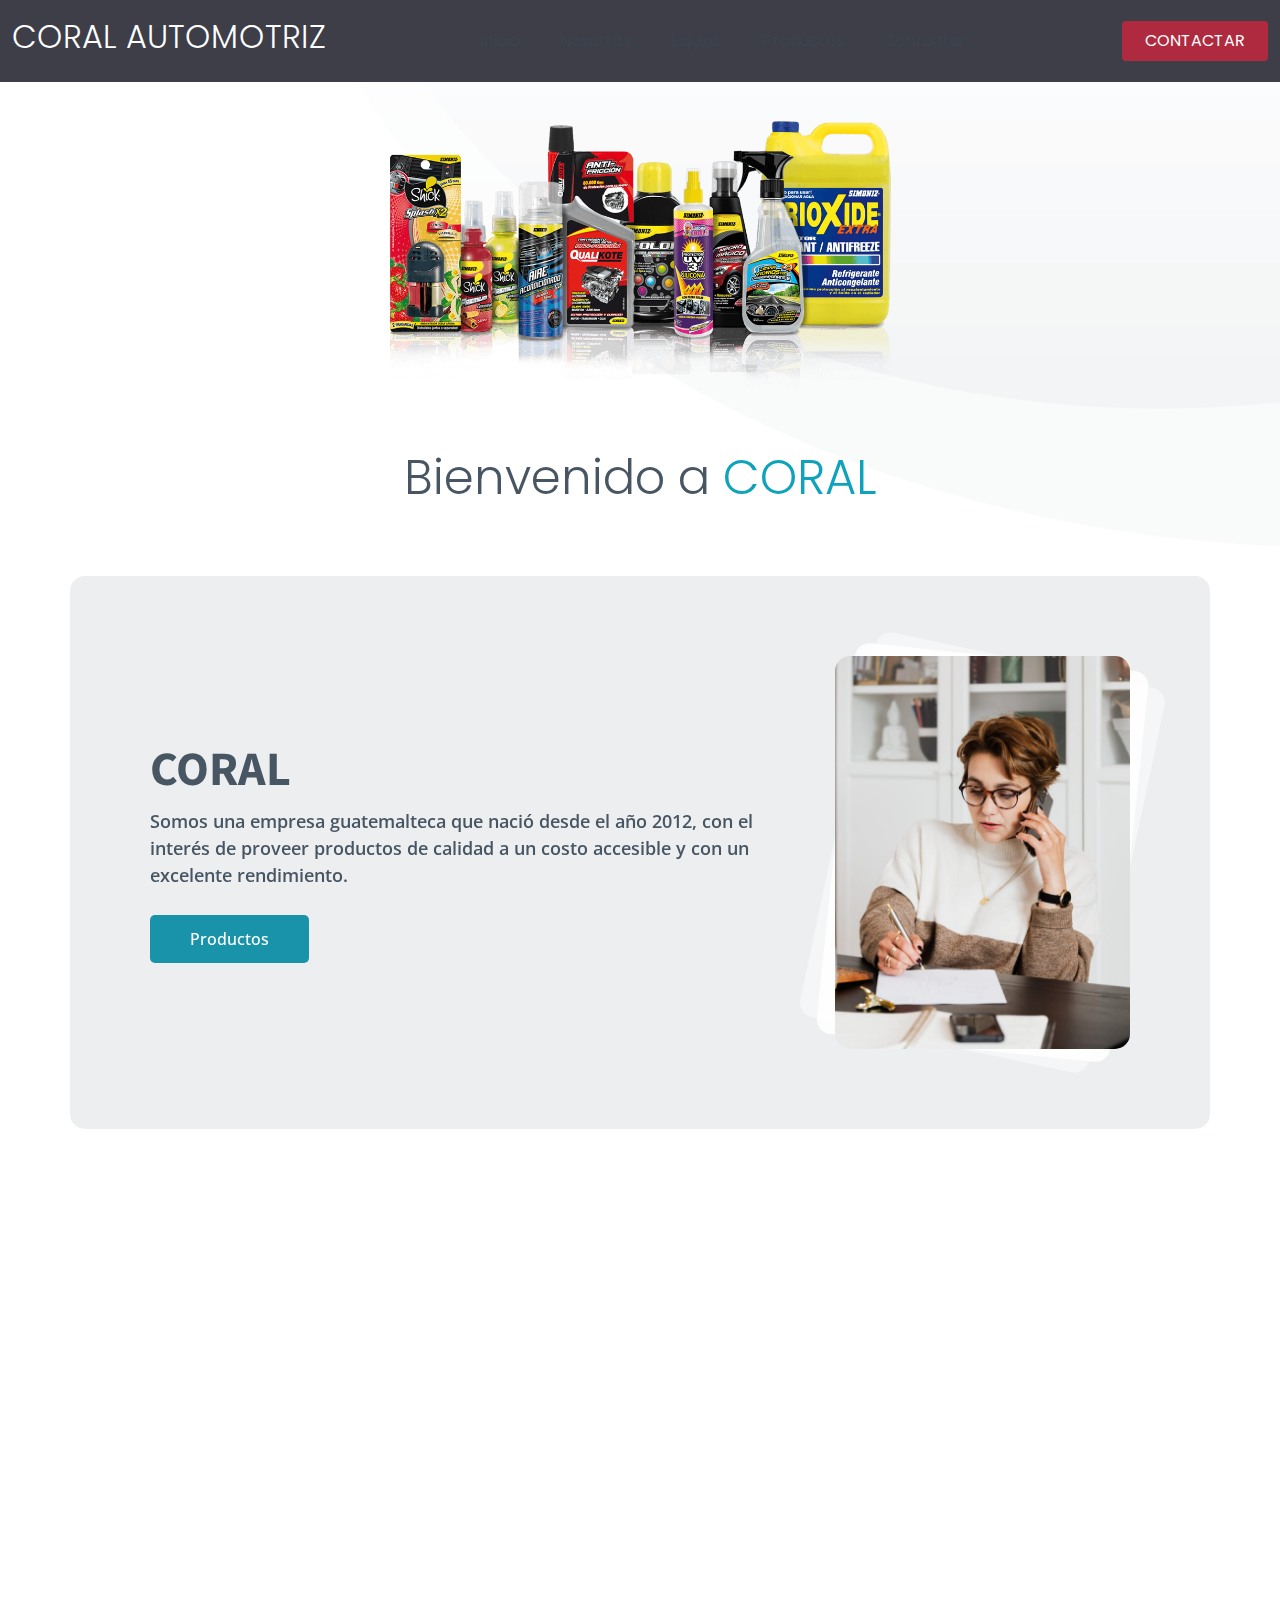
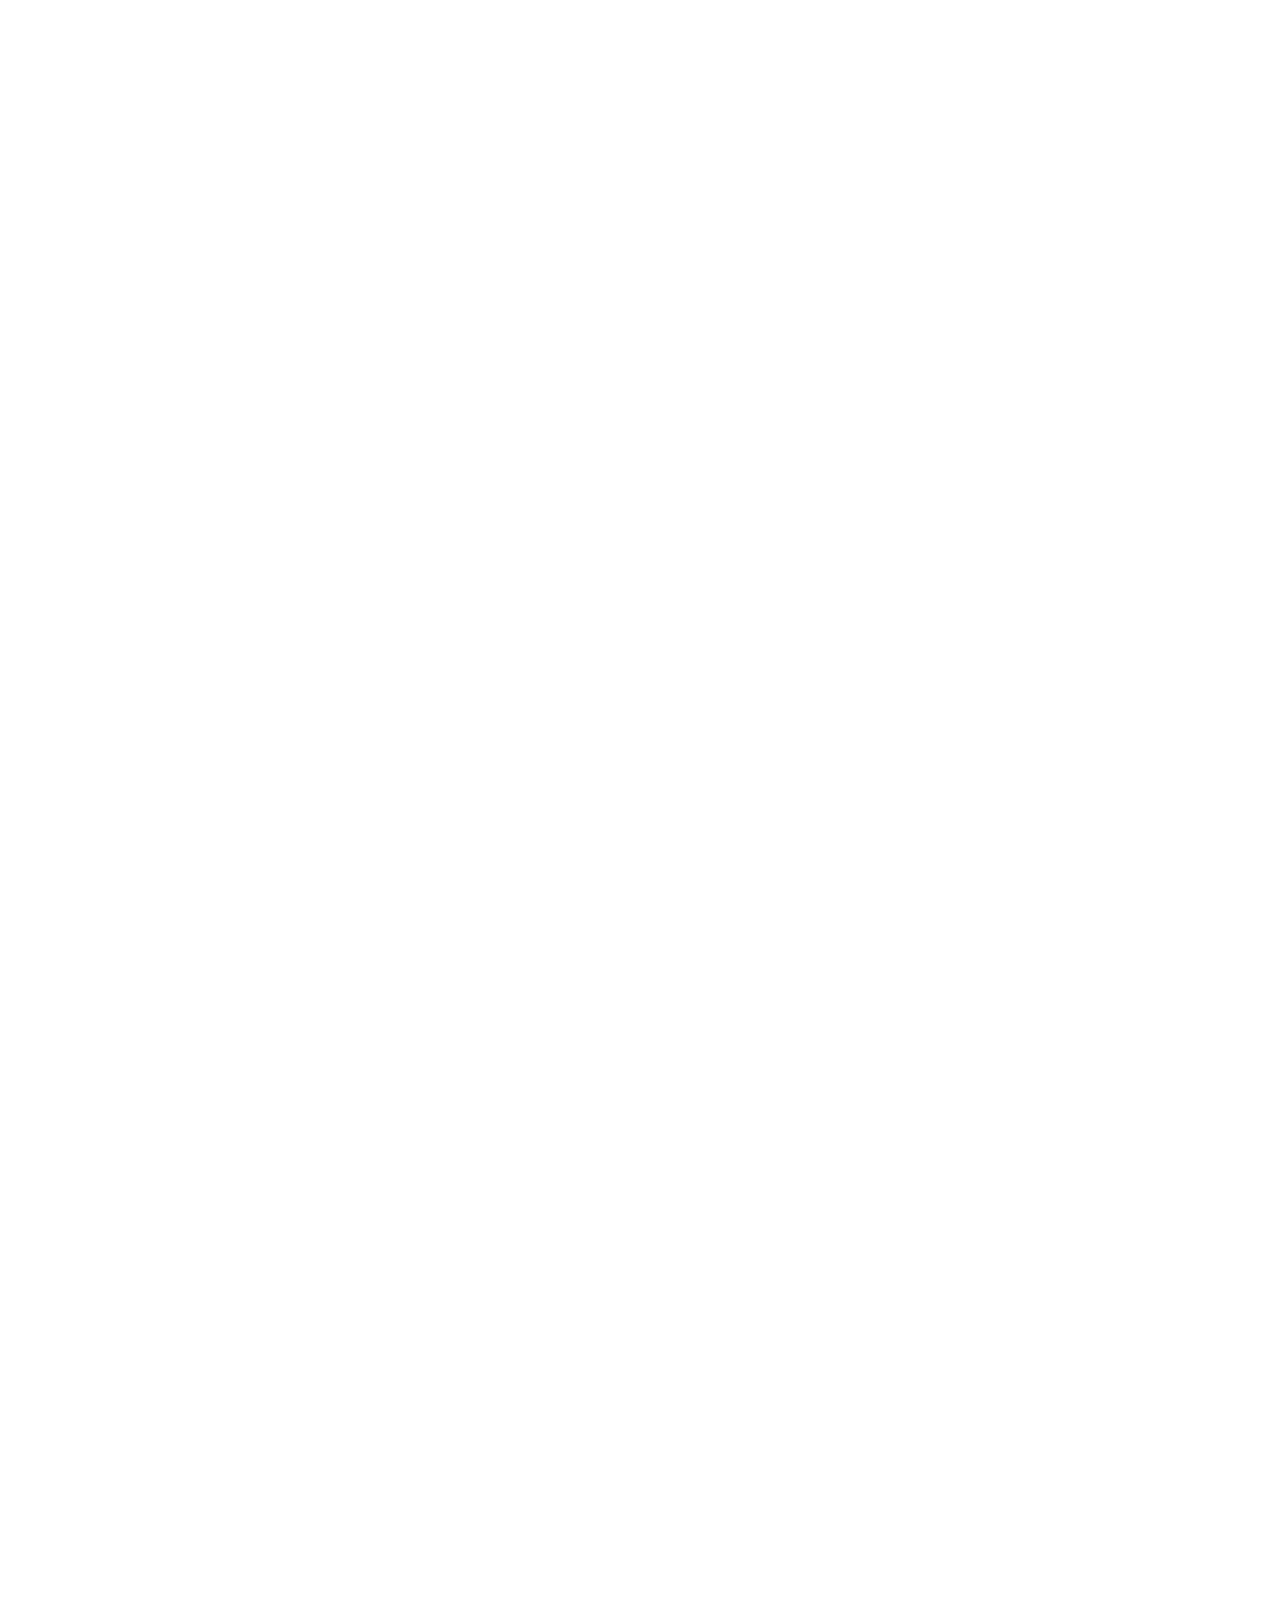
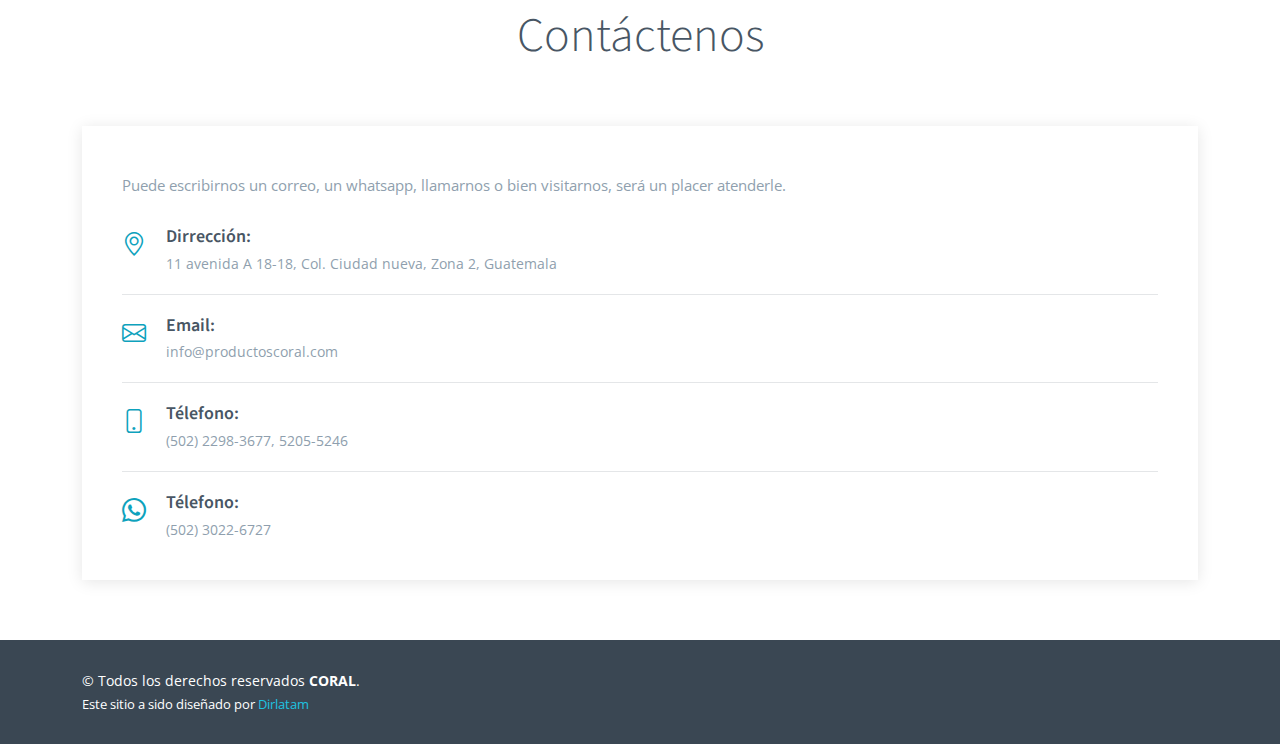
==== index.html @ efb33aa4 "integrando los colores institucionales" ====
<!DOCTYPE html>
<html lang="en">

<head>
    <meta charset="utf-8">
    <meta content="width=device-width, initial-scale=1.0" name="viewport">

    <title>CORAL</title>
    <meta content="" name="description">
    <meta content="" name="keywords">

    <!-- Favicons -->
    <link href="assets/img/favicon.png" rel="icon">
    <link href="assets/img/apple-touch-icon.png" rel="apple-touch-icon">

    <!-- Google Fonts -->
    <link rel="preconnect" href="https://fonts.googleapis.com">
    <link rel="preconnect" href="https://fonts.gstatic.com" crossorigin>
    <link href="https://fonts.googleapis.com/css2?family=Open+Sans:ital,wght@0,300;0,400;0,500;0,600;0,700;1,300;1,400;1,500;1,600;1,700&family=Poppins:ital,wght@0,300;0,400;0,500;0,600;0,700;1,300;1,400;1,500;1,600;1,700&family=Source+Sans+Pro:ital,wght@0,300;0,400;0,600;0,700;1,300;1,400;1,600;1,700&display=swap"
        rel="stylesheet">

    <!-- Vendor CSS Files -->
    <link href="assets/vendor/bootstrap/css/bootstrap.min.css" rel="stylesheet">
    <link href="assets/vendor/bootstrap-icons/bootstrap-icons.css" rel="stylesheet">
    <link href="assets/vendor/aos/aos.css" rel="stylesheet">
    <link href="assets/vendor/glightbox/css/glightbox.min.css" rel="stylesheet">
    <link href="assets/vendor/swiper/swiper-bundle.min.css" rel="stylesheet">

    <!-- Variables CSS Files. Uncomment your preferred color scheme -->
    <link href="assets/css/variables.css" rel="stylesheet">


    <!-- Template Main CSS File -->
    <link href="assets/css/main.css" rel="stylesheet">

</head>

<body>

    <!-- ======= Header ======= -->
    <header id="header" class="header fixed-top" data-scrollto-offset="0">
        <div class="container-fluid d-flex align-items-center justify-content-between">

            <a href="index.html" class="logo d-flex align-items-center scrollto me-auto me-lg-0">
                <!-- Uncomment the line below if you also wish to use an image logo -->
                <!-- <img src="assets/img/logo.png" alt=""> -->
                <h1>CORAL AUTOMOTRIZ<span></span></h1>
            </a>

            <nav id="navbar" class="navbar">
                <ul>

                    <li class="dropdown"><a href="#"><span>Inicio</span></a>
                    <li><a class="nav-link scrollto" href="index.html#about">Nosotros</a></li>
                    <li><a class="nav-link scrollto" href="index.html#services">Equipo</a></li>
                    <li><a class="nav-link scrollto" href="index.html#portfolio">Productos</a></li>
                    <li><a class="nav-link scrollto" href="index.html#contact">Contactar</a></li>
                </ul>
                <i class="bi bi-list mobile-nav-toggle d-none"></i>
            </nav>
            <!-- .navbar -->

            <a class="btn-getstarted scrollto" href="index.html#about">CONTACTAR</a>

        </div>
    </header>
    <!-- End Header -->

    <section id="hero-animated" class="hero-animated d-flex align-items-center">
        <div class="container d-flex flex-column justify-content-center align-items-center text-center position-relative" data-aos="zoom-out">
            <img src="assets/img/kindpng_613884.png" class="img-fluid animated">
            <h2>Bienvenido a <span>CORAL</span></h2>
        </div>
    </section>

    <main id="main">

        <!-- ======= Clients Section ======= -->
        <!-- <section id="clients" class="clients">
            <div class="container" data-aos="zoom-out">

                <div class="clients-slider swiper">
                    <div class="swiper-wrapper align-items-center">
                        <div class="swiper-slide"><img src="assets/img/clients/client-1.png" class="img-fluid" alt=""></div>
                        <div class="swiper-slide"><img src="assets/img/clients/client-2.png" class="img-fluid" alt=""></div>
                        <div class="swiper-slide"><img src="assets/img/clients/client-3.png" class="img-fluid" alt=""></div>
                        <div class="swiper-slide"><img src="assets/img/clients/client-4.png" class="img-fluid" alt=""></div>
                        <div class="swiper-slide"><img src="assets/img/clients/client-5.png" class="img-fluid" alt=""></div>
                        <div class="swiper-slide"><img src="assets/img/clients/client-6.png" class="img-fluid" alt=""></div>
                        <div class="swiper-slide"><img src="assets/img/clients/client-7.png" class="img-fluid" alt=""></div>
                        <div class="swiper-slide"><img src="assets/img/clients/client-8.png" class="img-fluid" alt=""></div>
                    </div>
                </div>

            </div>
        </section> -->
        <!-- End Clients Section -->

        <!-- ======= Call To Action Section ======= -->
        <section id="cta" class="cta">
            <div class="container" data-aos="zoom-out">

                <div class="row g-5">

                    <div class="col-lg-8 col-md-6 content d-flex flex-column justify-content-center order-last order-md-first">
                        <h3>CORAL</h3>
                        <p> Somos una empresa guatemalteca que nació desde el año 2012, con el interés de proveer productos de calidad a un costo accesible y con un excelente rendimiento.</p>
                        <a class="cta-btn align-self-start" href="#">Productos</a>
                    </div>

                    <div class="col-lg-4 col-md-6 order-first order-md-last d-flex align-items-center">
                        <div class="img">
                            <img src="assets/img/cta.jpg" alt="" class="img-fluid">
                        </div>
                    </div>

                </div>

            </div>
        </section>
        <!-- End Call To Action Section -->
        
        <!-- ======= Team Section ======= -->
        <!-- <section id="team" class="team">
            <div class="container" data-aos="fade-up">

                <div class="section-header">
                    <h2>Nuestro equipo</h2>
                </div>

                <div class="row gy-5">

                    <div class="col-xl-4 col-md-6 d-flex" data-aos="zoom-in" data-aos-delay="200">
                        <div class="team-member">
                            <div class="member-img">
                                <img src="assets/img/team/team-1.jpg" class="img-fluid" alt="">
                            </div>
                            <div class="member-info">
                                <div class="social">
                                    <a href=""><i class="bi bi-twitter"></i></a>
                                    <a href=""><i class="bi bi-facebook"></i></a>
                                    <a href=""><i class="bi bi-instagram"></i></a>
                                    <a href=""><i class="bi bi-linkedin"></i></a>
                                </div>
                                <h4>Walter White</h4>
                                <span>Chief Executive Officer</span>
                            </div>
                        </div>
                    </div> -->
                    <!-- End Team Member -->

                    <!-- <div class="col-xl-4 col-md-6 d-flex" data-aos="zoom-in" data-aos-delay="400">
                        <div class="team-member">
                            <div class="member-img">
                                <img src="assets/img/team/team-2.jpg" class="img-fluid" alt="">
                            </div>
                            <div class="member-info">
                                <div class="social">
                                    <a href=""><i class="bi bi-twitter"></i></a>
                                    <a href=""><i class="bi bi-facebook"></i></a>
                                    <a href=""><i class="bi bi-instagram"></i></a>
                                    <a href=""><i class="bi bi-linkedin"></i></a>
                                </div>
                                <h4>Sarah Jhonson</h4>
                                <span>Product Manager</span>
                            </div>
                        </div>
                    </div> -->
                    <!-- End Team Member -->

                    <!-- <div class="col-xl-4 col-md-6 d-flex" data-aos="zoom-in" data-aos-delay="600">
                        <div class="team-member">
                            <div class="member-img">
                                <img src="assets/img/team/team-3.jpg" class="img-fluid" alt="">
                            </div>
                            <div class="member-info">
                                <div class="social">
                                    <a href=""><i class="bi bi-twitter"></i></a>
                                    <a href=""><i class="bi bi-facebook"></i></a>
                                    <a href=""><i class="bi bi-instagram"></i></a>
                                    <a href=""><i class="bi bi-linkedin"></i></a>
                                </div>
                                <h4>William Anderson</h4>
                                <span>CTO</span>
                            </div>
                        </div>
                    </div> -->
                    <!-- End Team Member -->
<!-- 
                </div>

            </div>
        </section> -->
        <!-- End Team Section -->

        <!-- ======= Services Section ======= -->
        <section id="services" class="services">
            <div class="container" data-aos="fade-up">

                <div class="section-header">
                    <h2>Productos</h2>
                </div>

                <div class="row gy-5">

                    <div class="col-xl-4 col-md-6" data-aos="zoom-in" data-aos-delay="200">
                        <div class="service-item">
                            <div class="img">
                                <img src="assets/img/productos/Shampoo car wash.jpg" class="img-fluid" alt="">
                            </div>
                            <div class="details position-relative">
                                <a href="#" class="stretched-link">
                                    <h3>SHAMPOO CAR-WASH</h3>
                                </a>
                                <p>Shampoo convencional.</p>
                            </div>
                        </div>
                    </div>
                    <!-- End Service Item -->

                    <div class="col-xl-4 col-md-6" data-aos="zoom-in" data-aos-delay="300">
                        <div class="service-item">
                            <div class="img">
                                <img src="assets/img/productos/Shampoo con Cera Carnauba para Espumadora.jpg" class="img-fluid" alt="">
                            </div>
                            <div class="details position-relative">
                                <a href="#" class="stretched-link">
                                    <h3>SHAMPOO FOAM WASH</h3>
                                </a>
                                <p>Shampoo para espumadora.</p>
                            </div>
                        </div>
                    </div>
                    <!-- End Service Item -->

                    <div class="col-xl-4 col-md-6" data-aos="zoom-in" data-aos-delay="400">
                        <div class="service-item">
                            <div class="img">
                                <img src="assets/img/productos/Desengrasante Motores y Tapiceria Tela.jpg" class="img-fluid" alt="">
                            </div>
                            <div class="details position-relative">
                                <a href="#" class="stretched-link">
                                    <h3>DESGRASS</h3>
                                </a>
                                <p>Desengrasante, Se puede utilizar, para lavar motores, limpiar tapiceria, descontaminar pintura.</p>
                            </div>
                        </div>
                    </div>
                    <!-- End Service Item -->

                    <div class="col-xl-4 col-md-6" data-aos="zoom-in" data-aos-delay="500">
                        <div class="service-item">
                            <div class="img">
                                <img src="" class="img-fluid" alt="">
                            </div>
                            <div class="details position-relative">
                                <a href="#" class="stretched-link">
                                    <h3>SILICON GUARD</h3>
                                </a>
                                <p>Silicon que protege los plásticos de los rayos u.v.</p>
                                <a href="#" class="stretched-link"></a>
                            </div>
                        </div>
                    </div>
                    <!-- End Service Item -->

                    <div class="col-xl-4 col-md-6" data-aos="zoom-in" data-aos-delay="600">
                        <div class="service-item">
                            <div class="img">
                                <img src="" class="img-fluid" alt="">
                            </div>
                            <div class="details position-relative">
                                <a href="#" class="stretched-link">
                                    <h3>TIRE SHINE GEL</h3>
                                </a>
                                <p>Silicon de llantas, dando humectación y brillo. Aplicación con brocha.</p>
                                <a href="#" class="stretched-link"></a>
                            </div>
                        </div>
                    </div>
                    <!-- End Service Item -->

                    <div class="col-xl-4 col-md-6" data-aos="zoom-in" data-aos-delay="700">
                        <div class="service-item">
                            <div class="img">
                                <img src="" class="img-fluid" alt="">
                            </div>
                            <div class="details position-relative">
                                <a href="#" class="stretched-link">
                                    <h3>TIRE SHINE LÍQUIDO</h3>
                                </a>
                                <p>Silicon de llantas, dando humectación y brillo. Aplicación con atomizador.
                                </p>
                                <a href="#" class="stretched-link"></a>
                            </div>
                        </div>
                    </div>
                    <!-- End Service Item -->


                    <div class="col-xl-4 col-md-6" data-aos="zoom-in" data-aos-delay="500">
                        <div class="service-item">
                            <div class="img">
                                <img src="" class="img-fluid" alt="">
                            </div>
                            <div class="details position-relative">
                                <a href="#" class="stretched-link">
                                    <h3>ALUMINOL</h3>
                                </a>
                                <p>Quita ojo de pescado y pulidor de aluminio.</p>
                                <a href="#" class="stretched-link"></a>
                            </div>
                        </div>
                    </div>
                    <!-- End Service Item -->

                    <div class="col-xl-4 col-md-6" data-aos="zoom-in" data-aos-delay="600">
                        <div class="service-item">
                            <div class="img">
                                <img src="" class="img-fluid" alt="">
                            </div>
                            <div class="details position-relative">
                                <a href="#" class="stretched-link">
                                    <h3>SILICON PREMIUM</h3>
                                </a>
                                <p>Silicon para motor y silicon que protege los plásticos.</p>
                                <a href="#" class="stretched-link"></a>
                            </div>
                        </div>
                    </div>
                    <!-- End Service Item -->

                    <div class="col-xl-4 col-md-6" data-aos="zoom-in" data-aos-delay="700">
                        <div class="service-item">
                            <div class="img">
                                <img src="" class="img-fluid" alt="">
                            </div>
                            <div class="details position-relative">
                                <a href="#" class="stretched-link">
                                    <h3>AROMATIZANTES</h3>
                                </a>
                                <p>Deja un agradable aroma.</p>
                                <a href="#" class="stretched-link"></a>
                            </div>
                        </div>
                    </div>
                    <!-- End Service Item -->

                </div>

            </div>
        </section>
        <!-- End Services Section -->


        <!-- ======= F.A.Q Section ======= -->
        <section id="faq" class="faq">
            <div class="container-fluid" data-aos="fade-up">

                <div class="row gy-4">

                    <div class="col-lg-7 d-flex flex-column justify-content-center align-items-stretch  order-2 order-lg-1">

                        <div class="content px-xl-5">
                            <h3>Preguntas <strong>Frencuentes</strong></h3>
                        </div>

                        <div class="accordion accordion-flush px-xl-5" id="faqlist">

                            <div class="accordion-item" data-aos="fade-up" data-aos-delay="200">
                                <h3 class="accordion-header">
                                    <button class="accordion-button collapsed" type="button" data-bs-toggle="collapse" data-bs-target="#faq-content-1">
                    <i class="bi bi-question-circle question-icon"></i>
                    ¿Cuánto se puede diluir el desengrasante?
                  </button>
                                </h3>
                                <div id="faq-content-1" class="accordion-collapse collapse" data-bs-parent="#faqlist">
                                    <div class="accordion-body">
                                        <strong>MOTOR:</strong> Dependiendo el grado de suciedad. Puro ó máximo 1:5
                                        <br>
                                        <strong>TAPICERIA TELA:</strong> 1:4
                                        <br>
                                        <strong>AROS Y LLANTAS:</strong> 1:10
                                        <br>
                                        <strong>PINTURA:</strong> Puro
                                        <br>
                                        <strong>PISTAS:</strong> Puro ó máximo 1:10 
                                    </div>
                                </div>
                            </div>
                            <!-- # Faq item-->

                            <div class="accordion-item" data-aos="fade-up" data-aos-delay="300">
                                <h3 class="accordion-header">
                                    <button class="accordion-button collapsed" type="button" data-bs-toggle="collapse" data-bs-target="#faq-content-2">
                    <i class="bi bi-question-circle question-icon"></i>
                    ¿Cuánto puedo diluir el shampoo para la espumadora?
                  </button>
                                </h3>
                                <div id="faq-content-2" class="accordion-collapse collapse" data-bs-parent="#faqlist">
                                    <div class="accordion-body">
                                        La espuma obtenida dependerá de la presión de su compresor, pero un promedio generando
                                        buena espuma sería 100 mL Shampoo y 400 mL agua.
                                        <br><br>
                                        Si desea que la espuma sea más densa, adicionar menos agua.
                                    </div>
                                </div>
                            </div>
                            <!-- # Faq item-->

                            <div class="accordion-item" data-aos="fade-up" data-aos-delay="400">
                                <h3 class="accordion-header">
                                    <button class="accordion-button collapsed" type="button" data-bs-toggle="collapse" data-bs-target="#faq-content-3">
                    <i class="bi bi-question-circle question-icon"></i>
                   ¿Cómo se utiliza el Aluminol?
                  </button>
                                </h3>
                                <div id="faq-content-3" class="accordion-collapse collapse" data-bs-parent="#faqlist">
                                    <div class="accordion-body">
                                        <strong>VIDRIOS, PINTURA</strong> Utilizar puro o diluido. Recomendación máxima 1:1
                                        <strong>ALUMINIO, MOTOR</strong> 
                                        Utilizar siempre diluido. Mínimo 1:10, máximo 1:30
                                        <br>
                                        Aplicar bajo la sombra, con el carro frio.
                                        <br><br>
                                        En vidrios aplicar solamente en la parte externa del vidrio. Si el vidrio esta dañado o rayado NO UTILIZAR este producto, para evitar que el producto penetre en el rayón, ya que pudiera causar un daño mayor.
                                        <br><br>
                                        Antes de comenzar la limpieza, haga una prueba en una parte no visible para asegurarse que no cause daño.
                                        <br><br>
                                        No deje que se seque el producto en el cristal ya que es un producto muy corrosivo lo cual puede dañar la superficie.
                                        <br><br>
                                        <strong>INSTRUCCIONES DE USO:</strong> Lave y/o humedezca la pieza a limpiar.
                                        <br><br>
                                        Humedezca una toalla, wipe o esponja limpia con Aluminol y luego frote con movimientos
                                        circulares por secciones no mayores a 15cm2, y en tiempo no mayor a 1 minuto (si lo hace por un
                                        tiempo mayor podría quemar y/o manchar la pieza).
                                        <br><br>
                                        Pasado el minuto, pase otra toalla empapada de agua o desague con abundante agua para
                                        eliminar los restos del producto.
                                        <br><br>
                                        Verifique que se haya eliminado la suciedad por completo.
                                        <br><br>
                                        Puede repetir la operación si desea un acabado más fino.
                                        <br><br>
                                        <strong>PRECAUSIONES</strong>
                                        <br>
                                        UTILICE GUANTES DE NITRILO, MASCARILLA Y GAFAS PROTECTORAS.
                                        <br>
                                        NO UTILIZAR EN ESPEJO
                                    </div>
                                </div>
                            </div>
                            <!-- # Faq item-->

                            <div class="accordion-item" data-aos="fade-up" data-aos-delay="500">
                                <h3 class="accordion-header">
                                    <button class="accordion-button collapsed" type="button" data-bs-toggle="collapse" data-bs-target="#faq-content-4">
                    <i class="bi bi-question-circle question-icon"></i>
                    ¿Se puede diluir el Silicon Guard?
                  </button>
                                </h3>
                                <div id="faq-content-4" class="accordion-collapse collapse" data-bs-parent="#faqlist">
                                    <div class="accordion-body">
                                        <i class="bi bi-question-circle question-icon"></i>
                                        No se aconseja, pero si lo desea lo puede hacer con agua.
                                    </div>
                                </div>
                            </div>
                            <!-- # Faq item-->

                            <div class="accordion-item" data-aos="fade-up" data-aos-delay="600">
                                <h3 class="accordion-header">
                                    <button class="accordion-button collapsed" type="button" data-bs-toggle="collapse" data-bs-target="#faq-content-5">
                    <i class="bi bi-question-circle question-icon"></i>
                    ¿Se puede diluir el Aromatizante?
                  </button>
                                </h3>
                                <div id="faq-content-5" class="accordion-collapse collapse" data-bs-parent="#faqlist">
                                    <div class="accordion-body">
                                        No se aconseja, pero si lo desea lo puede hacer con agua.
                                    </div>
                                </div>
                            </div>
                            <!-- # Faq item-->

                            <div class="accordion-item" data-aos="fade-up" data-aos-delay="600">
                                <h3 class="accordion-header">
                                    <button class="accordion-button collapsed" type="button" data-bs-toggle="collapse" data-bs-target="#faq-content-5">
                    <i class="bi bi-question-circle question-icon"></i>
                    ¿El silicon premium sirve para hidratar plásticos?
                  </button>
                                </h3>
                                <div id="faq-content-5" class="accordion-collapse collapse" data-bs-parent="#faqlist">
                                    <div class="accordion-body">
                                        Si
                                    </div>
                                </div>
                            </div>
                            <!-- # Faq item-->

                        </div>

                    </div>

                    <div class="col-lg-5 align-items-stretch order-1 order-lg-2 img" style='background-image: url("assets/img/ques.jpg");'>&nbsp;</div>
                </div>

            </div>
        </section>
        <!-- End F.A.Q Section -->




        <!-- ======= Contact Section ======= -->
        <section id="contact" class="contact">
            <div class="container">

                <div class="section-header">
                    <h2>Contáctenos</h2>
                </div>

            </div>


            <div class="container">

                <div class="row gy-12 gx-lg-12">

                    <div class="col-lg-12">

                        <div class="info">
                            <h3></h3>
                            <p>Puede escribirnos un correo, un whatsapp, llamarnos o bien visitarnos, será un placer atenderle.</p>

                            <div class="info-item d-flex">
                                <i class="bi bi-geo-alt flex-shrink-0"></i>
                                <div>
                                    <h4>Dirrección:</h4>
                                    <p>11 avenida A 18-18, Col. Ciudad nueva, Zona 2, Guatemala</p>
                                </div>
                            </div>
                            <!-- End Info Item -->

                            <div class="info-item d-flex">
                                <i class="bi bi-envelope flex-shrink-0"></i>
                                <div>
                                    <h4>Email:</h4>
                                    <p>info@productoscoral.com</p>
                                </div>
                            </div>
                            <!-- End Info Item -->

                            <div class="info-item d-flex">
                                <i class="bi bi-phone flex-shrink-0"></i>
                                <div>
                                    <h4>Télefono:</h4>
                                    <p>(502) 2298-3677, 5205-5246</p>
                                </div>
                            </div>
                            <!-- End Info Item -->

                            <div class="info-item d-flex">
                                <i class="bi bi-whatsapp flex-shrink-0"></i>
                                <div>
                                    <h4>Télefono:</h4>
                                    <p>(502) 3022-6727</p>
                                </div>
                            </div>
                            <!-- End Info Item -->

                        </div>

                    </div>


                </div>

            </div>
        </section>
        <!-- End Contact Section -->

    </main>
    <!-- End #main -->

    <!-- ======= Footer ======= -->
    <footer id="footer" class="footer">


        <div class="footer-legal text-center">
            <div class="container d-flex flex-column flex-lg-row justify-content-center justify-content-lg-between align-items-center">

                <div class="d-flex flex-column align-items-center align-items-lg-start">
                    <div class="copyright">
                        &copy; Todos los derechos reservados <strong><span>CORAL</span></strong>.
                    </div>
                    <div class="credits">
                        <!-- All the links in the footer should remain intact. -->
                        <!-- You can delete the links only if you purchased the pro version. -->
                        <!-- Licensing information: https://bootstrapmade.com/license/ -->
                        <!-- Purchase the pro version with working PHP/AJAX contact form: https://bootstrapmade.com/herobiz-bootstrap-business-template/ -->
                        Este sitio a sido diseñado por <a href="https://dirlatam.com/">Dirlatam</a>
                    </div>
                </div>

                <!-- <div class="social-links order-first order-lg-last mb-3 mb-lg-0">
                    <a href="#" class="twitter"><i class="bi bi-twitter"></i></a>
                    <a href="#" class="facebook"><i class="bi bi-facebook"></i></a>
                    <a href="#" class="instagram"><i class="bi bi-instagram"></i></a>
                    <a href="#" class="google-plus"><i class="bi bi-skype"></i></a>
                    <a href="#" class="linkedin"><i class="bi bi-linkedin"></i></a>
                </div> -->

            </div>
        </div>

    </footer>
    <!-- End Footer -->

    <a href="#" class="scroll-top d-flex align-items-center justify-content-center"><i class="bi bi-arrow-up-short"></i></a>

    <div id="preloader"></div>

    <!-- Vendor JS Files -->
    <script src="assets/vendor/bootstrap/js/bootstrap.bundle.min.js"></script>
    <script src="assets/vendor/aos/aos.js"></script>
    <script src="assets/vendor/glightbox/js/glightbox.min.js"></script>
    <script src="assets/vendor/isotope-layout/isotope.pkgd.min.js"></script>
    <script src="assets/vendor/swiper/swiper-bundle.min.js"></script>
    <script src="assets/vendor/php-email-form/validate.js"></script>

    <!-- Template Main JS File -->
    <script src="assets/js/main.js"></script>

</body>

</html>
---- assets/css/variables.css ----
/**
* Template Name: HeroBiz
* File: variables.css
* Description: Easily customize colors, typography, and other repetitive properties used in the template main stylesheet file main.css
* 
* Template URL: https://bootstrapmade.com/herobiz-bootstrap-business-template/
* Author: BootstrapMade.com
* License: https://bootstrapmade.com/license/
* 
* Contents:
* 1. HeroBiz template variables 
* 2. Override default Bootstrap variables
* 3. Set color and background class names
*
* Learn more about CSS variables at https://developer.mozilla.org/en-US/docs/Web/CSS/Using_CSS_custom_properties
*/

/*--------------------------------------------------------------
# 1. HeroBiz template variables 
--------------------------------------------------------------*/
:root {

  /* Fonts */
  --font-default: 'Open Sans', system-ui, -apple-system, "Segoe UI", Roboto, "Helvetica Neue", Arial, "Noto Sans", "Liberation Sans", sans-serif, "Apple Color Emoji", "Segoe UI Emoji", "Segoe UI Symbol", "Noto Color Emoji";
  --font-primary: 'Source Sans Pro', sans-serif;
  --font-secondary: 'Poppins', sans-serif;

  /* Colors */
  /* The *-rgb color names are simply the RGB converted value of the corresponding color for use in the rgba() function */

  /* Default text color */
  --color-default: #1a1f24;
  --color-default-rgb: 26, 31, 36;

  /* Defult links color */
  --color-links: #0ea2bd;
  --color-links-hover: #1ec3e0;

  /* Primay colors */
  --color-primary: #0ea2bd;
  --color-primary-light: #1ec3e0;
  --color-primary-dark: #0189a1;

  --color-primary-rgb: 14, 162, 189;
  --color-primary-light-rgb: 30, 195, 224;
  --color-primary-dark-rgb: 1, 137, 161;

  /* Secondary colors */
  --color-secondary: #485664;
  --color-secondary-light: #8f9fae;
  --color-secondary-dark: #3a4753;

  --color-secondary-rgb: 72, 86, 100;
  --color-secondary-light-rgb: 143, 159, 174;
  --color-secondary-dark-rgb: 58, 71, 83;

  /* General colors */
  --color-blue: #0d6efd;
  --color-blue-rgb: 13, 110, 253;

  --color-indigo: #6610f2;
  --color-indigo-rgb: 102, 16, 242;

  --color-purple: #6f42c1;
  --color-purple-rgb: 111, 66, 193;

  --color-pink: #f3268c;
  --color-pink-rgb: 243, 38, 140;

  --color-red: #df1529;
  --color-red-rgb: 223, 21, 4;

  --color-orange: #fd7e14;
  --color-orange-rgb: 253, 126, 20;

  --color-yellow: #ffc107;
  --color-yellow-rgb: 255, 193, 7;

  --color-green: #059652;
  --color-green-rgb: 5, 150, 82;

  --color-teal: #20c997;
  --color-teal-rgb: 32, 201, 151;

  --color-cyan: #0dcaf0;
  --color-cyan-rgb: 13, 202, 240;

  --color-white: #ffffff;
  --color-white-rgb: 255, 255, 255;

  --color-gray: #6c757d;
  --color-gray-rgb: 108, 117, 125;

  --color-black: #000000;
  --color-black-rgb: 0, 0, 0;
  
}

/*--------------------------------------------------------------
# 2. Override default Bootstrap variables
--------------------------------------------------------------*/
:root {

  --bs-blue: var(--color-blue);
  --bs-indigo: var(--color-indigo);
  --bs-purple: var(--color-purple);
  --bs-pink: var(--color-pink);
  --bs-red: var(--color-red);
  --bs-orange: var(--color-orange);
  --bs-yellow: var(--color-yellow);
  --bs-green: var(--color-green);
  --bs-teal: var(--color-teal);
  --bs-cyan: var(--color-cyan);
  --bs-white: var(--color-white);
  --bs-gray: var(--color-gray);
  --bs-gray-dark: #343a40;
  --bs-gray-100: #f8f9fa;
  --bs-gray-200: #e9ecef;
  --bs-gray-300: #dee2e6;
  --bs-gray-400: #ced4da;
  --bs-gray-500: #adb5bd;
  --bs-gray-600: #6c757d;
  --bs-gray-700: #495057;
  --bs-gray-800: #343a40;
  --bs-gray-900: #212529;
  --bs-primary: var(--color-blue);
  --bs-secondary: var(--color-blue);
  --bs-success: #198754;
  --bs-info: #0dcaf0;
  --bs-warning: #ffc107;
  --bs-danger: #dc3545;
  --bs-light: #f8f9fa;
  --bs-dark: #212529;
  --bs-primary-rgb: var(--color-primary-rgb);
  --bs-secondary-rgb: var(--color-secondary-rgb);
  --bs-success-rgb: 25, 135, 84;
  --bs-info-rgb: 13, 202, 240;
  --bs-warning-rgb: 255, 193, 7;
  --bs-danger-rgb: 220, 53, 69;
  --bs-light-rgb: 248, 249, 250;
  --bs-dark-rgb: 33, 37, 41;
  --bs-white-rgb: var(--color-white-rgb);
  --bs-black-rgb: var(--color-black-rgb);
  --bs-body-color-rgb: var(--color-default-rgb);
  --bs-body-bg-rgb: 255, 255, 255;
  --bs-font-sans-serif: var(--font-default);
  --bs-font-monospace: SFMono-Regular, Menlo, Monaco, Consolas, "Liberation Mono", "Courier New", monospace;
  --bs-gradient: linear-gradient(180deg, rgba(255, 255, 255, 0.15), rgba(255, 255, 255, 0));
  --bs-body-font-family: var(--font-default);
  --bs-body-font-size: 1rem;
  --bs-body-font-weight: 400;
  --bs-body-line-height: 1.5;
  --bs-body-color: var(--color-default);
  --bs-body-bg: #fff;

}

/*--------------------------------------------------------------
# 3. Set color and background class names
--------------------------------------------------------------*/
/* Fonts */
.font-default { font-family: var(--font-default) !important; }
.font-primary { font-family: var(--font-primary) !important;}
.font-secondary { font-family: var(--font-secondary) !important; }

/* Text Colors */
.color-default { color: var(--color-default) !important; }
.color-links { color: var(--color-links) !important; }
.color-links:hover { color: var(--color-links-hover) !important; }
.color-primary { color: var(--color-primary) !important; }
.color-primary-light { color: var(--color-primary-light) !important; }
.color-primary-dark { color: var(--color-primary-dark) !important; }
.color-secondary { color: var(--color-secondary) !important; }
.color-secondary-light { color: var(--color-secondary-light) !important; }
.color-secondary-dark { color: var(--color-secondary-dark) !important; }
.color-blue { color: var(--color-blue) !important; }
.color-indigo { color: var(--color-indigo) !important; }
.color-purple { color: var(--color-purple) !important; }
.color-pink { color: var(--color-pink) !important; }
.color-red { color: var(--color-red) !important; }
.color-orange { color: var(--color-orange) !important; }
.color-yellow { color: var(--color-yellow) !important; }
.color-green { color: var(--color-green) !important; }
.color-teal { color: var(--color-teal) !important; }
.color-cyan { color: var(--color-cyan) !important; }
.color-white { color: var(--color-white) !important; }
.color-gray { color: var(--color-gray) !important; }
.color-black { color: var(--color-black) !important; }

/* Background Colors */
.bg-default { background-color: var(--color-default) !important; }
.bg-primary { background-color: var(--color-primary) !important; }
.bg-primary-light { background-color: var(--color-primary-light) !important; }
.bg-primary-dark { background-color: var(--color-primary-dark) !important; }
.bg-secondary { background-color: var(--color-secondary) !important; }
.bg-secondary-light { background-color: var(--color-secondary-light) !important; }
.bg-secondary-dark { background-color: var(--color-secondary-dark) !important; }
.bg-blue { background-color: var(--color-blue) !important; }
.bg-indigo { background-color: var(--color-indigo) !important; }
.bg-purple { background-color: var(--color-purple) !important; }
.bg-pink { background-color: var(--color-pink) !important; }
.bg-red { background-color: var(--color-red) !important; }
.bg-orange { background-color: var(--color-orange) !important; }
.bg-yellow { background-color: var(--color-yellow) !important; }
.bg-green { background-color: var(--color-green) !important; }
.bg-teal { background-color: var(--color-teal) !important; }
.bg-cyan { background-color: var(--color-cyan) !important; }
.bg-white { background-color: var(--color-white) !important; }
.bg-gray { background-color: var(--color-gray) !important; }
.bg-black { background-color: var(--color-black) !important; }
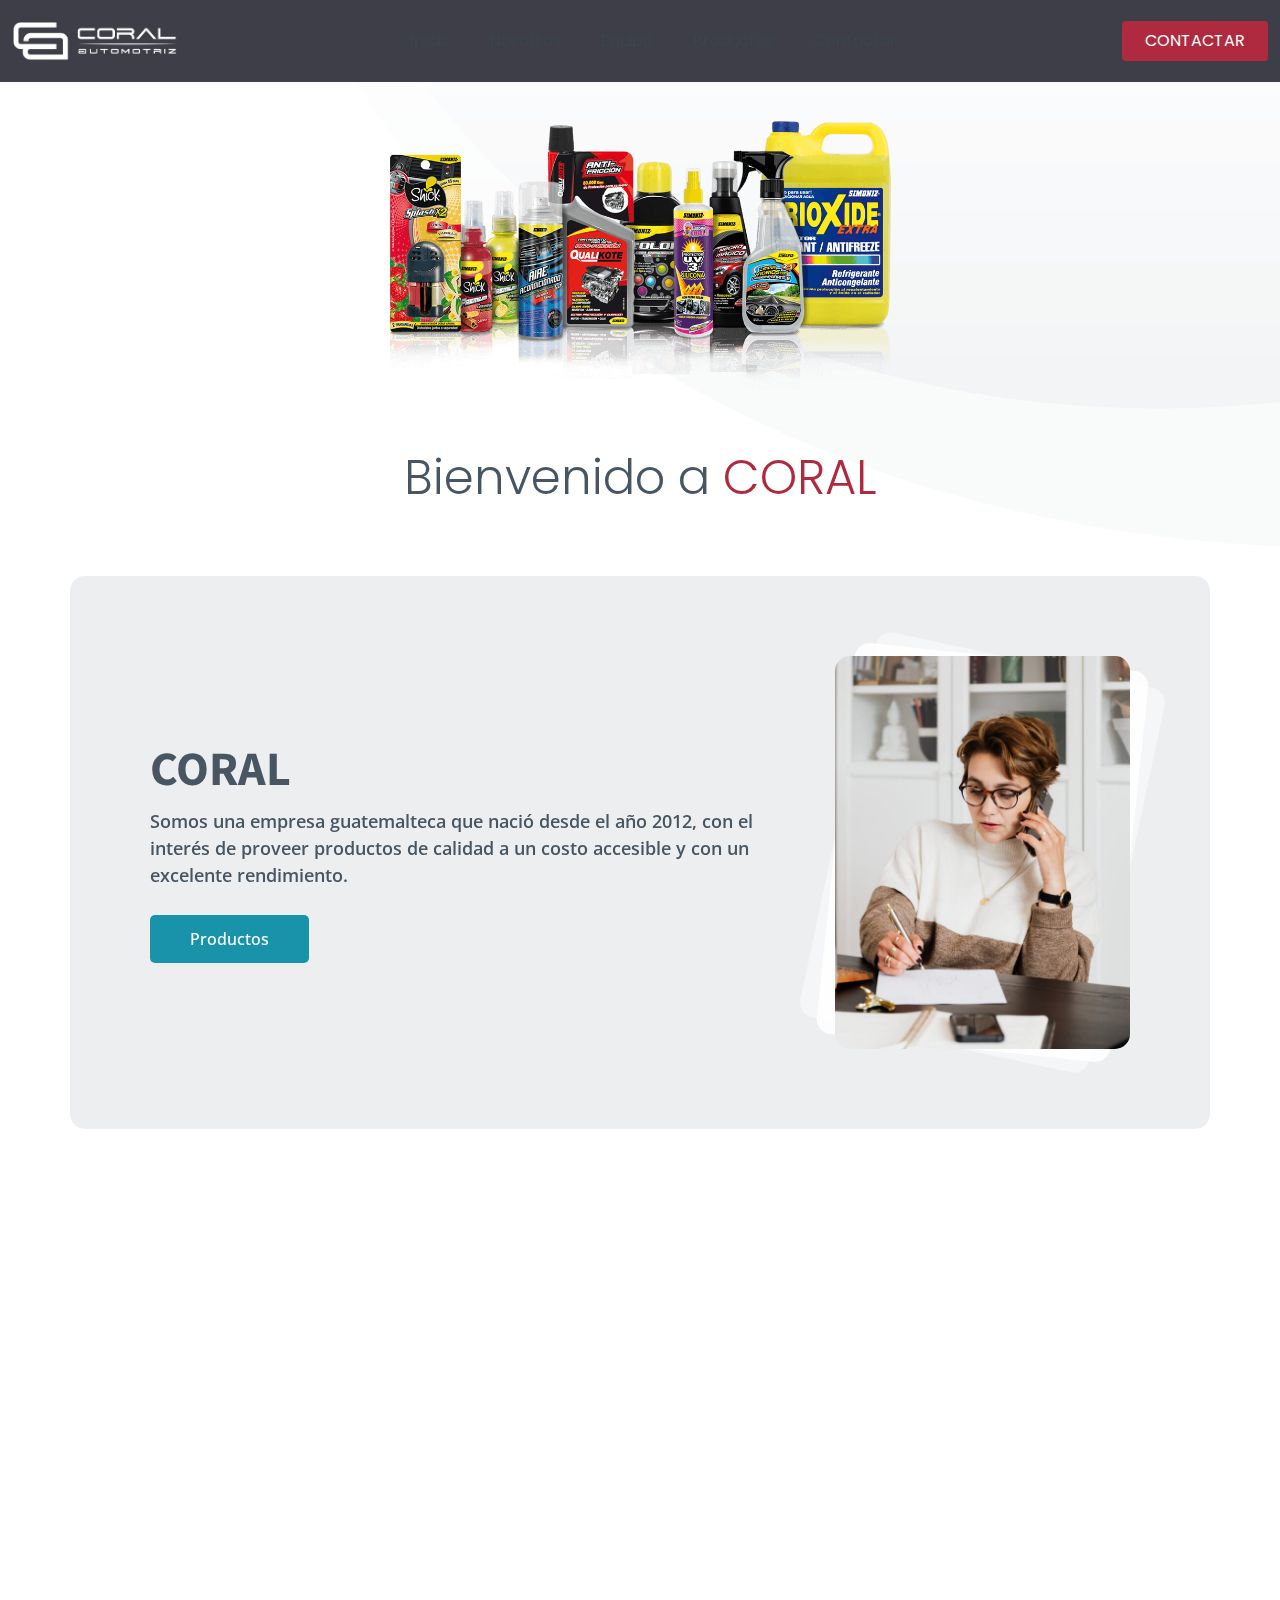
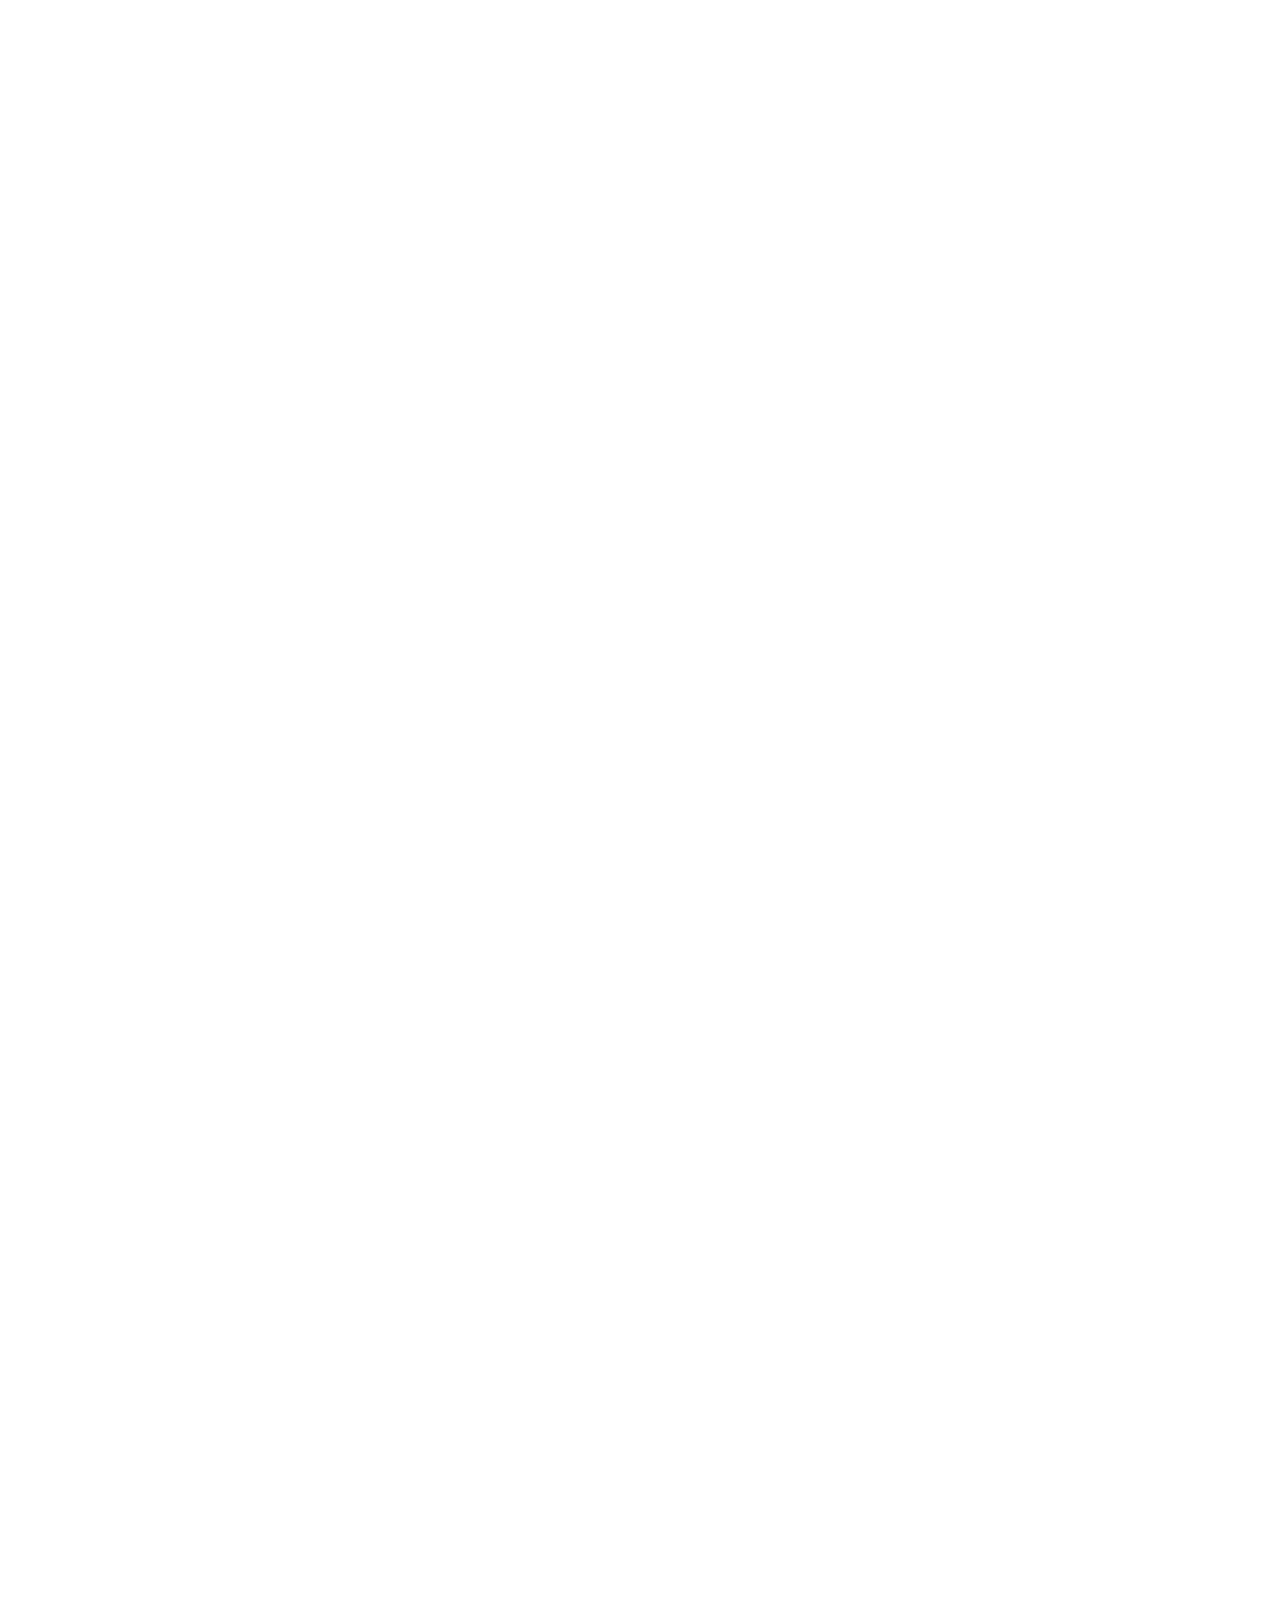
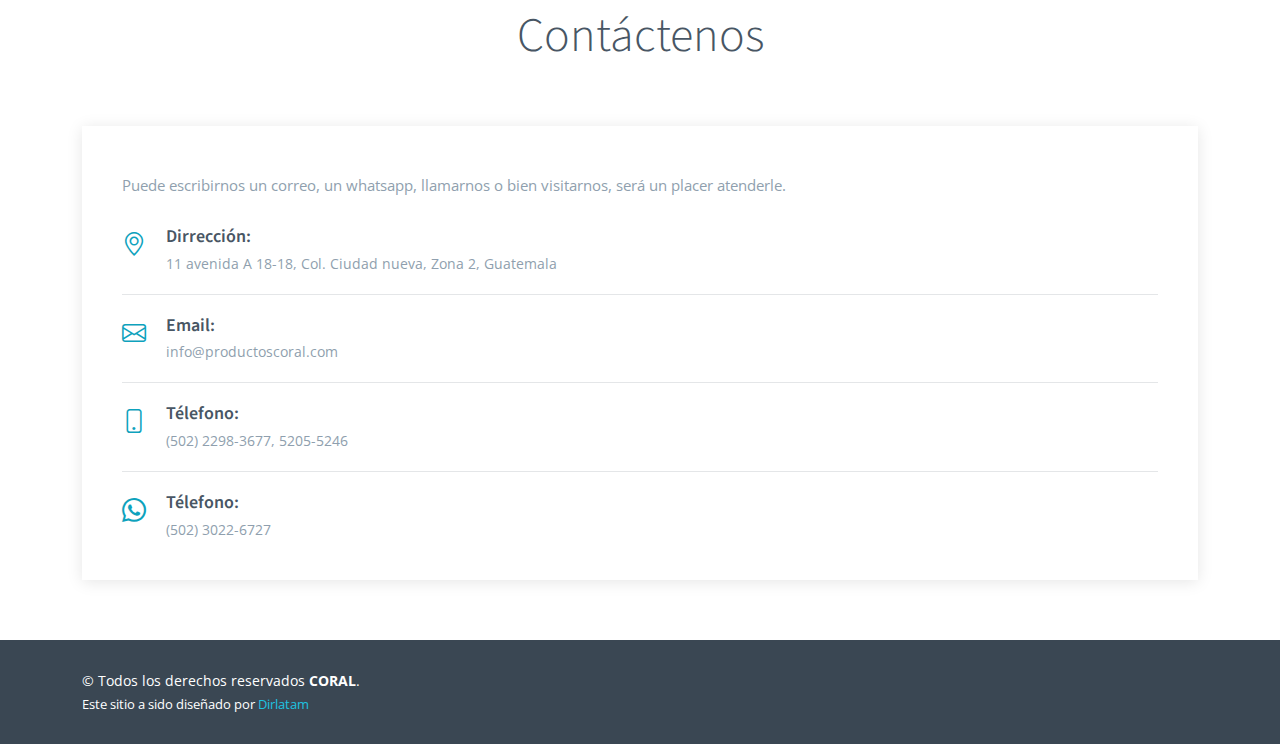
==== commit 2d212563: "colores institucionales y logo" ====
--- a/index.html
+++ b/index.html
@@ -43,8 +43,8 @@
 
             <a href="index.html" class="logo d-flex align-items-center scrollto me-auto me-lg-0">
                 <!-- Uncomment the line below if you also wish to use an image logo -->
-                <!-- <img src="assets/img/logo.png" alt=""> -->
-                <h1>CORAL AUTOMOTRIZ<span></span></h1>
+                <img src="assets/img/Artboard 26 copy 20.png" alt="">
+                <!-- <h1>CORAL AUTOMOTRIZ<span></span></h1> -->
             </a>
 
             <nav id="navbar" class="navbar">
--- a/assets/css/main.css
+++ b/assets/css/main.css
@@ -594,7 +594,7 @@
 }
 
 .hero-animated h2 span {
-  color: var(--color-primary);
+  color: #b02a3f;
 }
 
 .hero-animated p {
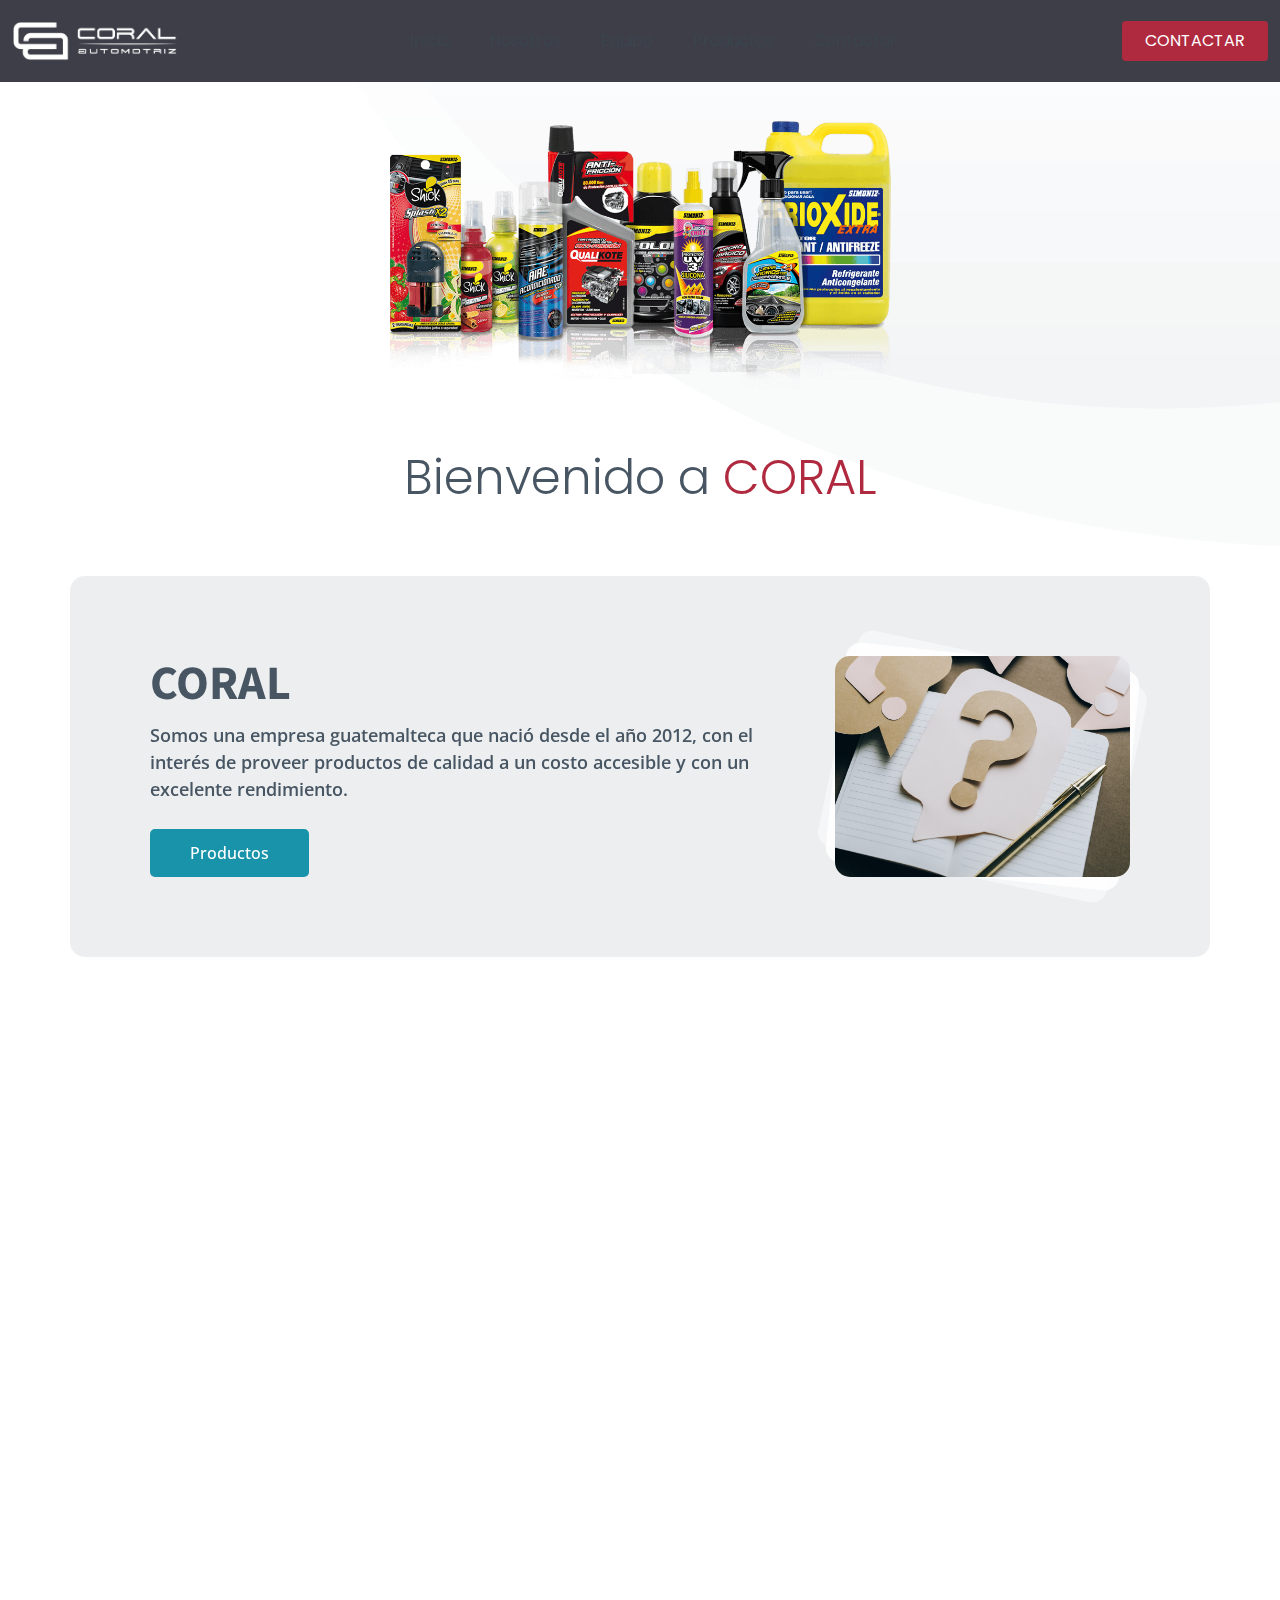
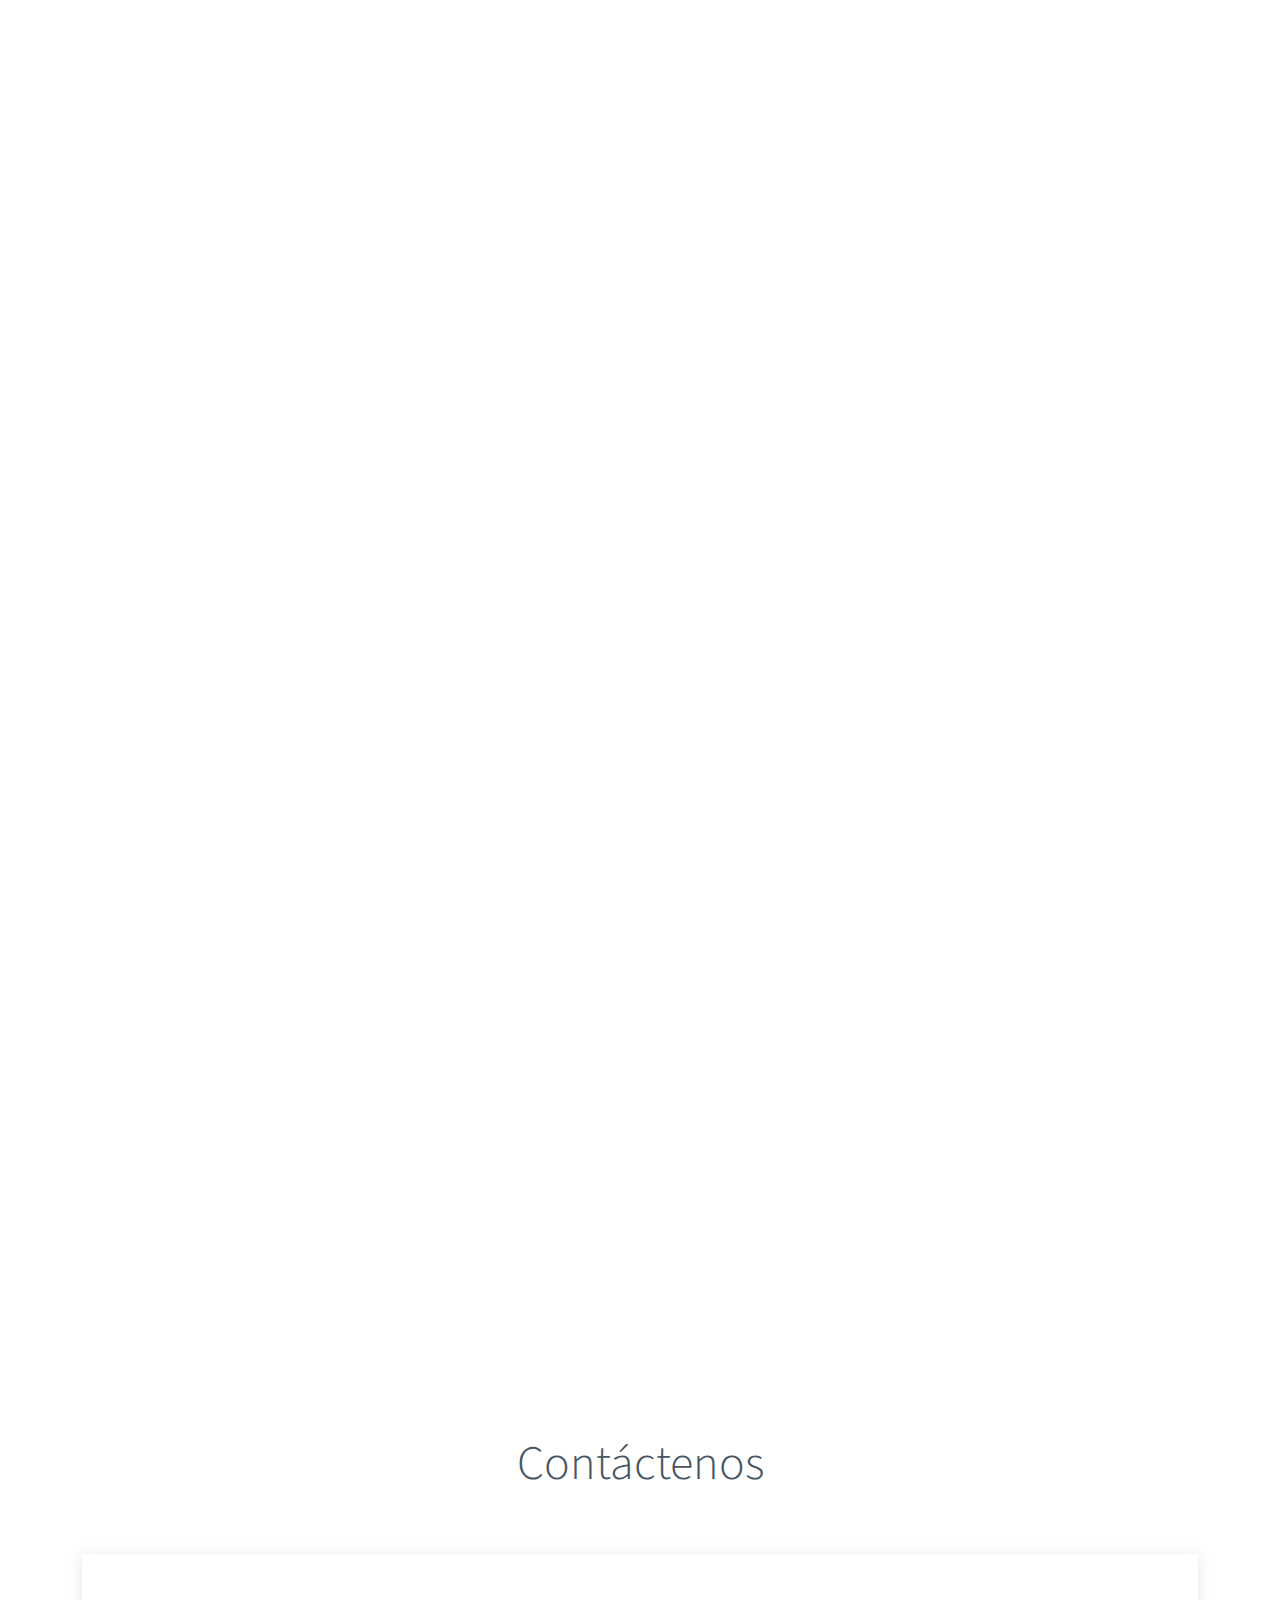
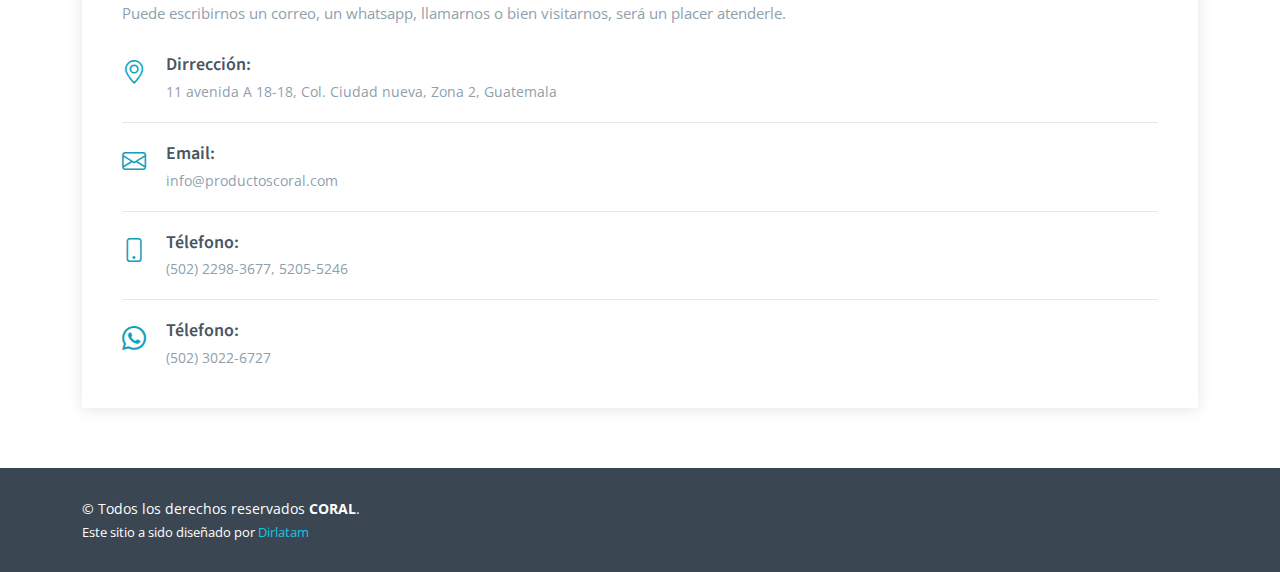
==== commit a6480fd5: "prueba de la imagen" ====
--- a/index.html
+++ b/index.html
@@ -10,7 +10,7 @@
     <meta content="" name="keywords">
 
     <!-- Favicons -->
-    <link href="assets/img/favicon.png" rel="icon">
+    <link href="assets/img/Artboard 26 copy 20.png" rel="icon">
     <link href="assets/img/apple-touch-icon.png" rel="apple-touch-icon">
 
     <!-- Google Fonts -->
@@ -110,7 +110,7 @@
 
                     <div class="col-lg-4 col-md-6 order-first order-md-last d-flex align-items-center">
                         <div class="img">
-                            <img src="assets/img/cta.jpg" alt="" class="img-fluid">
+                            <img src="assets/img/faq.jpg" alt="" class="img-fluid">
                         </div>
                     </div>
 
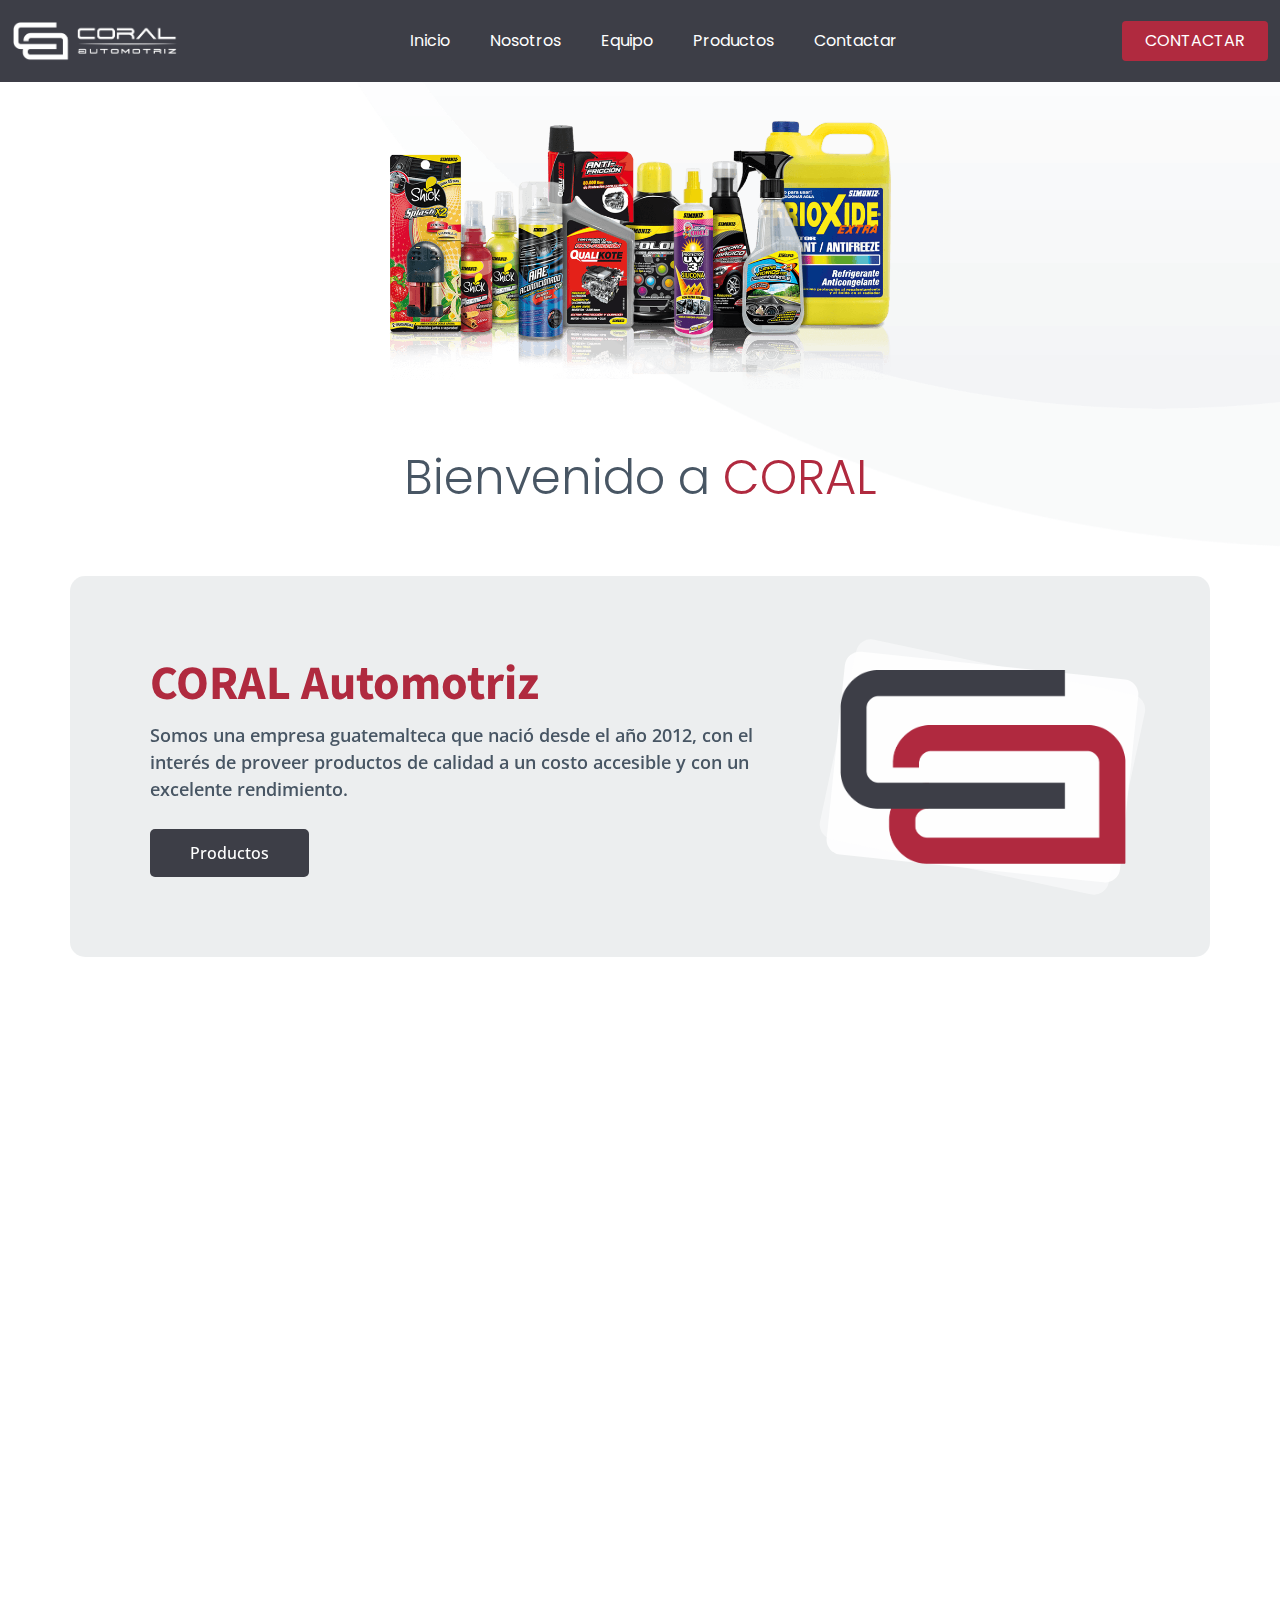
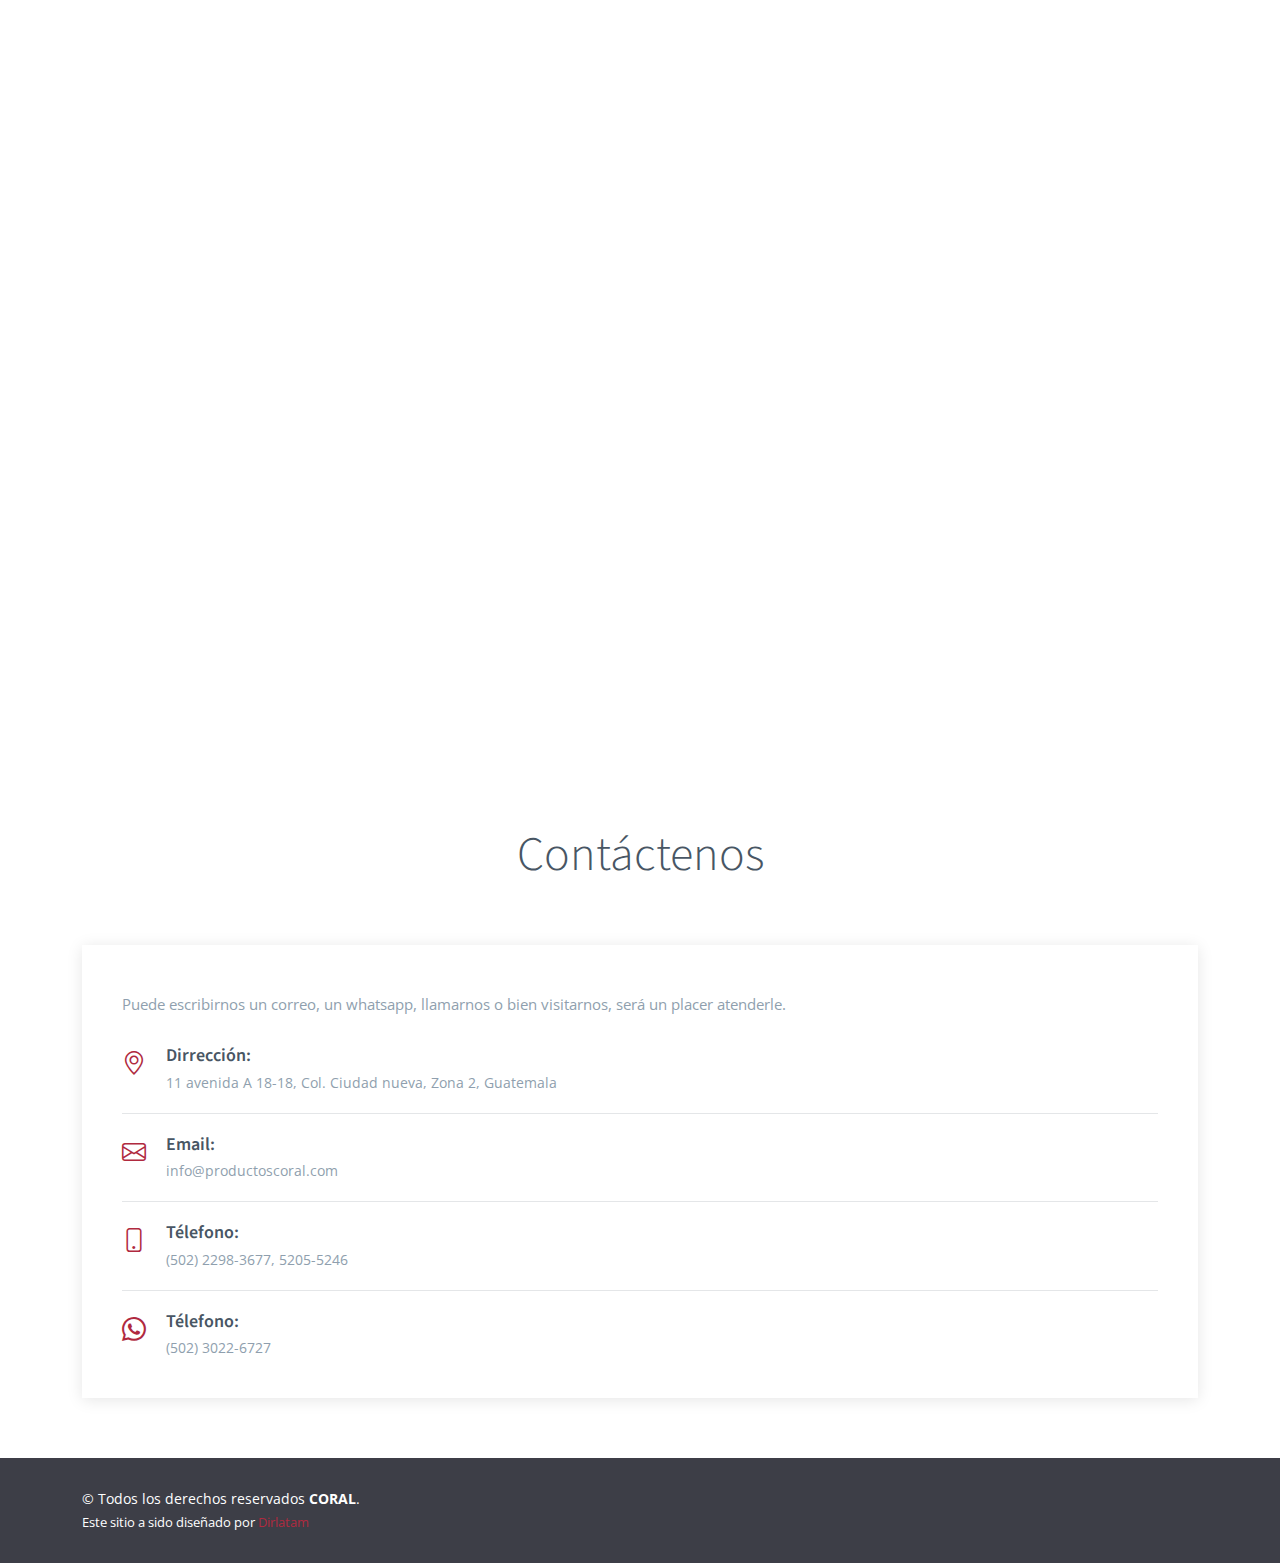
==== commit 0d09a385: "logos" ====
--- a/index.html
+++ b/index.html
@@ -103,14 +103,14 @@
                 <div class="row g-5">
 
                     <div class="col-lg-8 col-md-6 content d-flex flex-column justify-content-center order-last order-md-first">
-                        <h3>CORAL</h3>
+                        <h3>CORAL Automotriz</h3>
                         <p> Somos una empresa guatemalteca que nació desde el año 2012, con el interés de proveer productos de calidad a un costo accesible y con un excelente rendimiento.</p>
                         <a class="cta-btn align-self-start" href="#">Productos</a>
                     </div>
 
                     <div class="col-lg-4 col-md-6 order-first order-md-last d-flex align-items-center">
                         <div class="img">
-                            <img src="assets/img/faq.jpg" alt="" class="img-fluid">
+                            <img src="assets/img/corallogo.png" alt="" class="img-fluid">
                         </div>
                     </div>
 
@@ -206,7 +206,7 @@
                     <div class="col-xl-4 col-md-6" data-aos="zoom-in" data-aos-delay="200">
                         <div class="service-item">
                             <div class="img">
-                                <img src="assets/img/productos/Shampoo car wash.jpg" class="img-fluid" alt="">
+                                <img src="" class="img-fluid" alt="">
                             </div>
                             <div class="details position-relative">
                                 <a href="#" class="stretched-link">
@@ -221,7 +221,7 @@
                     <div class="col-xl-4 col-md-6" data-aos="zoom-in" data-aos-delay="300">
                         <div class="service-item">
                             <div class="img">
-                                <img src="assets/img/productos/Shampoo con Cera Carnauba para Espumadora.jpg" class="img-fluid" alt="">
+                                <img src="" class="img-fluid" alt="">
                             </div>
                             <div class="details position-relative">
                                 <a href="#" class="stretched-link">
@@ -236,7 +236,7 @@
                     <div class="col-xl-4 col-md-6" data-aos="zoom-in" data-aos-delay="400">
                         <div class="service-item">
                             <div class="img">
-                                <img src="assets/img/productos/Desengrasante Motores y Tapiceria Tela.jpg" class="img-fluid" alt="">
+                                <img src="" class="img-fluid" alt="">
                             </div>
                             <div class="details position-relative">
                                 <a href="#" class="stretched-link">
@@ -502,7 +502,7 @@
 
                     </div>
 
-                    <div class="col-lg-5 align-items-stretch order-1 order-lg-2 img" style='background-image: url("assets/img/ques.jpg");'>&nbsp;</div>
+                    <div class="col-lg-5 align-items-stretch order-1 order-lg-2 img" style='background-image: url("assets/img/pregunta.jpg");'>&nbsp;</div>
                 </div>
 
             </div>
--- a/assets/css/main.css
+++ b/assets/css/main.css
@@ -16,7 +16,7 @@
 }
 
 a {
-  color: var(--color-links);
+  color: #b02a3f;
   text-decoration: none;
 }
 
@@ -195,7 +195,7 @@
   right: 15px;
   bottom: 15px;
   z-index: 995;
-  background: var(--color-primary);
+  background: #3d3e47;
   width: 40px;
   height: 40px;
   border-radius: 4px;
@@ -209,7 +209,7 @@
 }
 
 .scroll-top:hover {
-  background: rgba(var(--color-primary-rgb), 0.85);
+  background: #b02a3f;
   color: var(--color-white);
 }
 
@@ -318,7 +318,7 @@
     font-family: var(--font-secondary);
     font-size: 16px;
     font-weight: 400;
-    color: rgba(var(--color-secondary-dark-rgb), 0.7);
+    color: white;
     white-space: nowrap;
     transition: 0.3s;
     position: relative;
@@ -338,7 +338,7 @@
     height: 2px;
     bottom: 0;
     left: 0;
-    background-color: var(--color-primary);
+    background-color: #b02a3f;
     visibility: hidden;
     transition: all 0.3s ease-in-out 0s;
     transform: scaleX(0);
@@ -356,7 +356,7 @@
   .navbar .active,
   .navbar .active:focus,
   .navbar li:hover>a {
-    color: var(--color-primary);
+    color: #b02a3f;
   }
 
   .navbar .dropdown a:hover:before,
@@ -370,7 +370,7 @@
   .navbar .dropdown .active:focus,
   .navbar .dropdown:hover>a {
     color: var(--color-white);
-    background: var(--color-secondary);
+    background: #b02a3f;
   }
 
   .navbar .dropdown ul {
@@ -383,7 +383,7 @@
     z-index: 99;
     opacity: 0;
     visibility: hidden;
-    background: var(--color-secondary);
+    background: #3d3e47;
     transition: 0.3s;
   }
 
@@ -396,7 +396,7 @@
     font-size: 15px;
     text-transform: none;
     font-weight: 400;
-    color: rgba(var(--color-white-rgb), 0.5);
+    color:white;
   }
 
   .navbar .dropdown ul a i {
@@ -408,7 +408,7 @@
   .navbar .dropdown ul .active:hover,
   .navbar .dropdown ul li:hover>a {
     color: var(--color-white);
-    background: var(--color-primary);
+    background: #3d3e47;
   }
 
   .navbar .dropdown:hover>ul {
@@ -440,7 +440,7 @@
   .navbar .megamenu ul li .active,
   .navbar .megamenu ul li .active:hover {
     color: var(--color-white);
-    background: var(--color-primary);
+    background: #3d3e47;
   }
 
   .navbar .dropdown .dropdown ul {
@@ -486,7 +486,7 @@
     inset: 0;
     padding: 10px 0;
     margin: 0;
-    background: rgba(var(--color-secondary-rgb), 0.9);
+    background: #3d3e47;
     overflow-y: auto;
     transition: 0.3s;
     z-index: 9998;
@@ -536,7 +536,7 @@
 
   .mobile-nav-toggle {
     display: block !important;
-    color: var(--color-secondary);
+    color: white;
     font-size: 28px;
     cursor: pointer;
     line-height: 0;
@@ -1305,7 +1305,7 @@
 }
 
 .cta .content h3 {
-  color: var(--color-secondary);
+  color: #b02a3f;
   font-size: 48px;
   font-weight: 700;
 }
@@ -1341,11 +1341,12 @@
   border-radius: 5px;
   transition: 0.5s;
   margin-top: 10px;
-  background: rgba(var(--color-primary-dark-rgb), 0.9);
+  background: #3d3e47;
 }
 
 .cta .content .cta-btn:hover {
-  background: var(--color-primary);
+  background: #b02a3f;
+  color: white;
 }
 
 .cta .img {
@@ -1709,7 +1710,7 @@
 }
 
 .services .service-item:hover .details h3 {
-  color: var(--color-primary);
+  color:#b02a3f;
 }
 
 .services .service-item:hover .details .icon {
@@ -2007,7 +2008,7 @@
 }
 
 .faq .accordion-button:not(.collapsed) {
-  color: var(--color-primary);
+  color: #b02a3f;
   border-bottom: 0;
   box-shadow: none;
 }
@@ -2017,14 +2018,14 @@
   top: 14px;
   left: 25px;
   font-size: 20px;
-  color: var(--color-primary);
+  color: #b02a3f;
 }
 
 .faq .accordion-button:after {
   position: absolute;
   right: 15px;
   top: 15px;
-  color: var(--color-primary);
+  color:#b02a3f;
 }
 
 .faq .accordion-body {
@@ -2346,7 +2347,7 @@
 
 .contact .info-item i {
   font-size: 24px;
-  color: var(--color-primary);
+  color: #b02a3f;
   transition: all 0.3s ease-in-out;
   margin-right: 20px;
 }
@@ -3124,7 +3125,7 @@
 }
 
 .footer .footer-content {
-  background: var(--color-secondary);
+  background: #3d3e47;
   padding: 60px 0 30px 0;
 }
 
@@ -3142,7 +3143,7 @@
 }
 
 .footer .footer-content .footer-info h3 span {
-  color: var(--color-primary);
+  color: #3d3e47;
 }
 
 .footer .footer-content .footer-info p {
@@ -3168,7 +3169,7 @@
   display: block;
   width: 20px;
   height: 2px;
-  background: var(--color-primary);
+  background: #3d3e47;
   bottom: 0;
   left: 0;
 }
@@ -3238,7 +3239,7 @@
   background: none;
   font-size: 16px;
   padding: 0 20px;
-  background: var(--color-primary);
+  background: #3d3e47;
   color: var(--color-white);
   transition: 0.3s;
   border-radius: 0 4px 4px 0;
@@ -3250,7 +3251,7 @@
 
 .footer .footer-legal {
   padding: 30px 0;
-  background: var(--color-secondary-dark);
+  background: #3d3e47; /*Fondo Footer*/
 }
 
 .footer .footer-legal .credits {
@@ -3260,7 +3261,7 @@
 }
 
 .footer .footer-legal .credits a {
-  color: var(--color-primary-light);
+  color: #b02a3f;
 }
 
 .footer .footer-legal .social-links a {
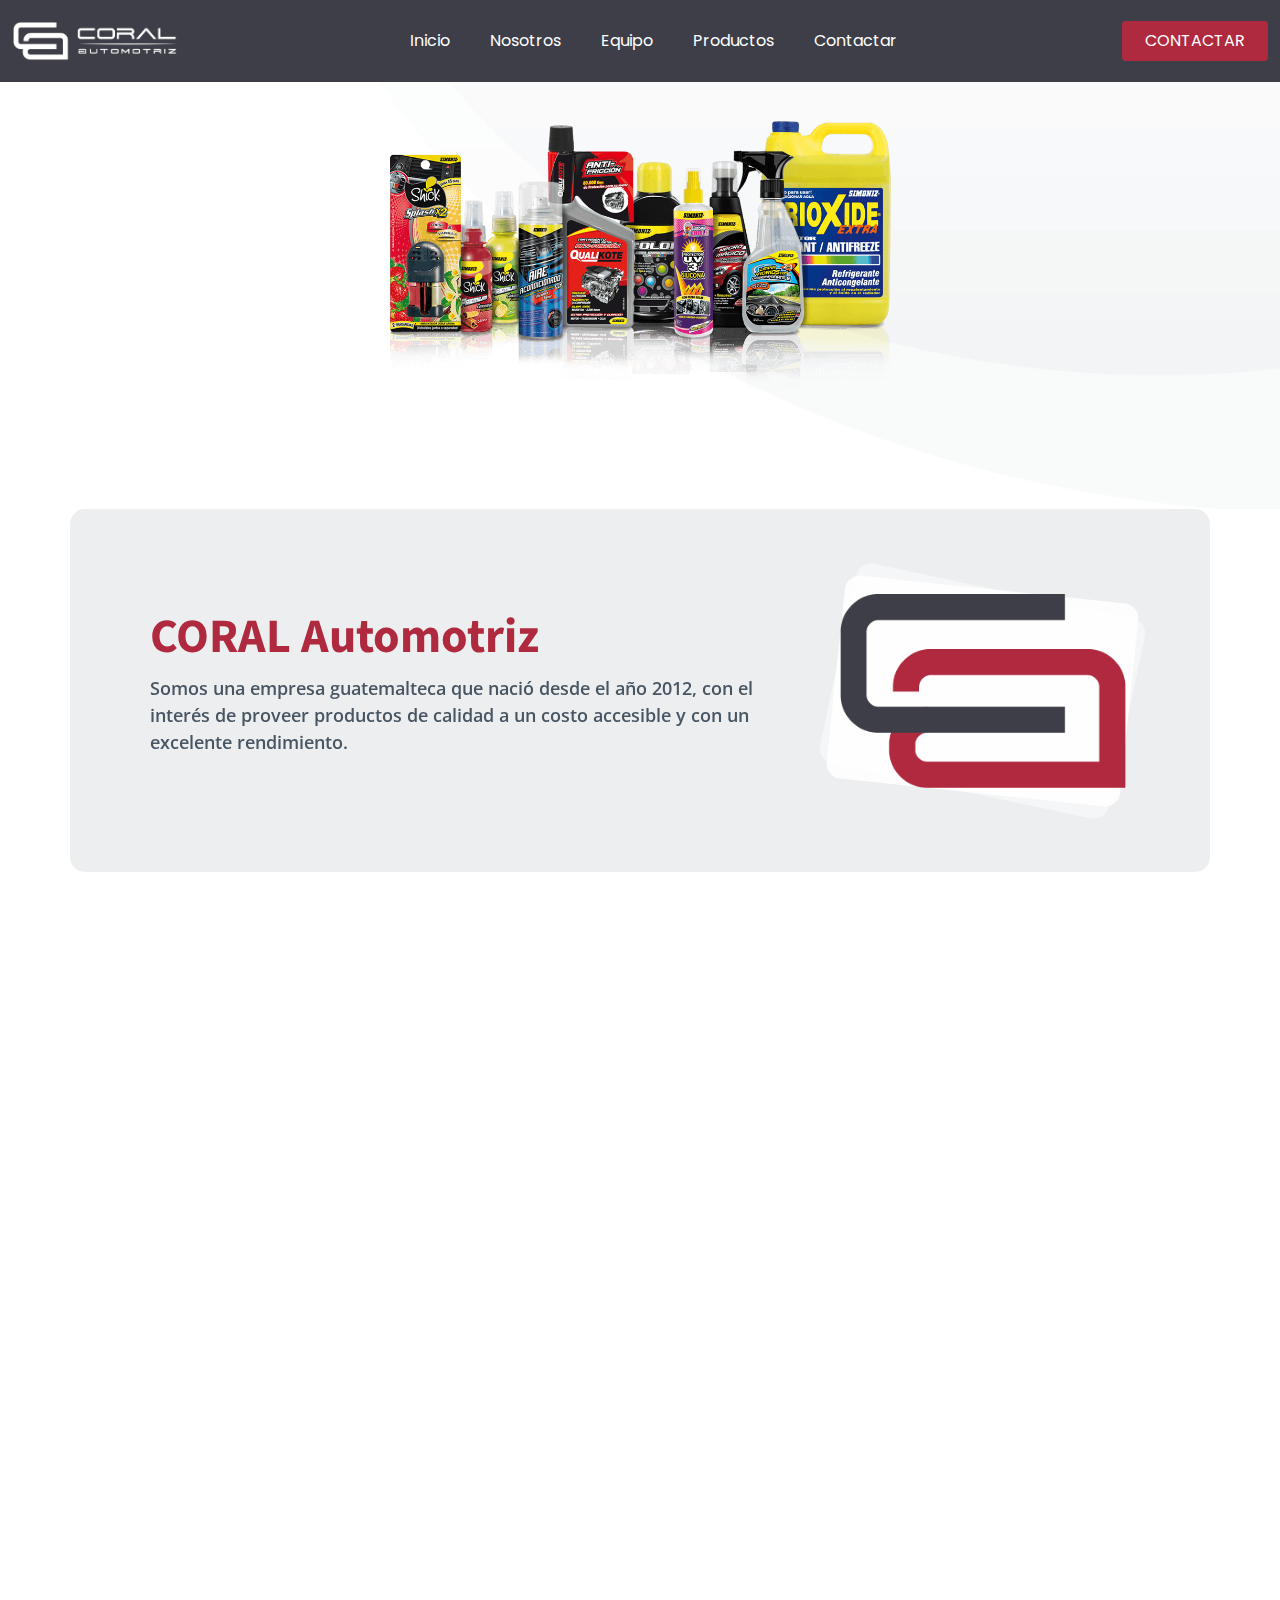
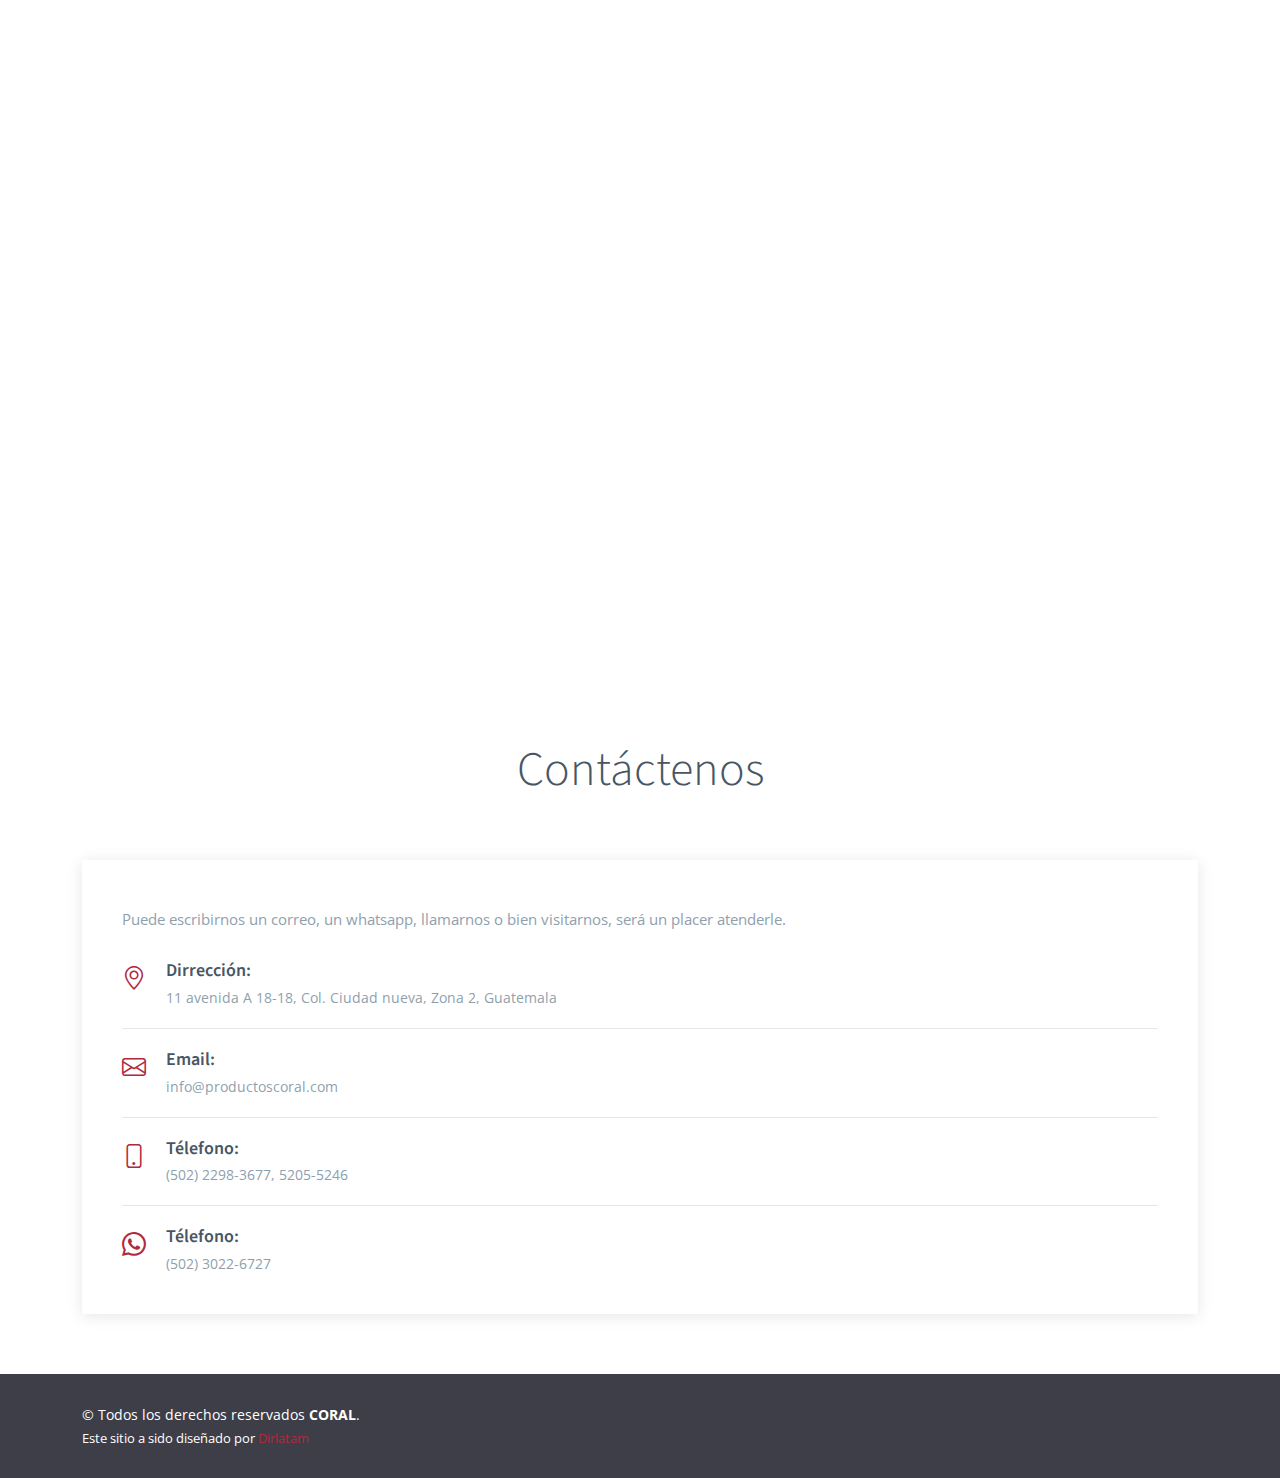
==== commit c12a6469: "boton hover nav" ====
--- a/index.html
+++ b/index.html
@@ -69,7 +69,7 @@
     <section id="hero-animated" class="hero-animated d-flex align-items-center">
         <div class="container d-flex flex-column justify-content-center align-items-center text-center position-relative" data-aos="zoom-out">
             <img src="assets/img/kindpng_613884.png" class="img-fluid animated">
-            <h2>Bienvenido a <span>CORAL</span></h2>
+            <!-- <h2>Bienvenido a <span>CORAL</span></h2> -->
         </div>
     </section>
 
@@ -105,7 +105,7 @@
                     <div class="col-lg-8 col-md-6 content d-flex flex-column justify-content-center order-last order-md-first">
                         <h3>CORAL Automotriz</h3>
                         <p> Somos una empresa guatemalteca que nació desde el año 2012, con el interés de proveer productos de calidad a un costo accesible y con un excelente rendimiento.</p>
-                        <a class="cta-btn align-self-start" href="#">Productos</a>
+                        <!-- <a class="cta-btn align-self-start" href="#">Productos</a> -->
                     </div>
 
                     <div class="col-lg-4 col-md-6 order-first order-md-last d-flex align-items-center">
--- a/assets/css/main.css
+++ b/assets/css/main.css
@@ -272,8 +272,8 @@
 
 .header .btn-getstarted:hover,
 .header .btn-getstarted:focus:hover {
-  color: var(--color-white);
-  background: rgba(var(--color-primary-rgb), 0.85);
+  color: #b02a3f;
+  background: white;
 }
 
 @media (max-width: 1279px) {
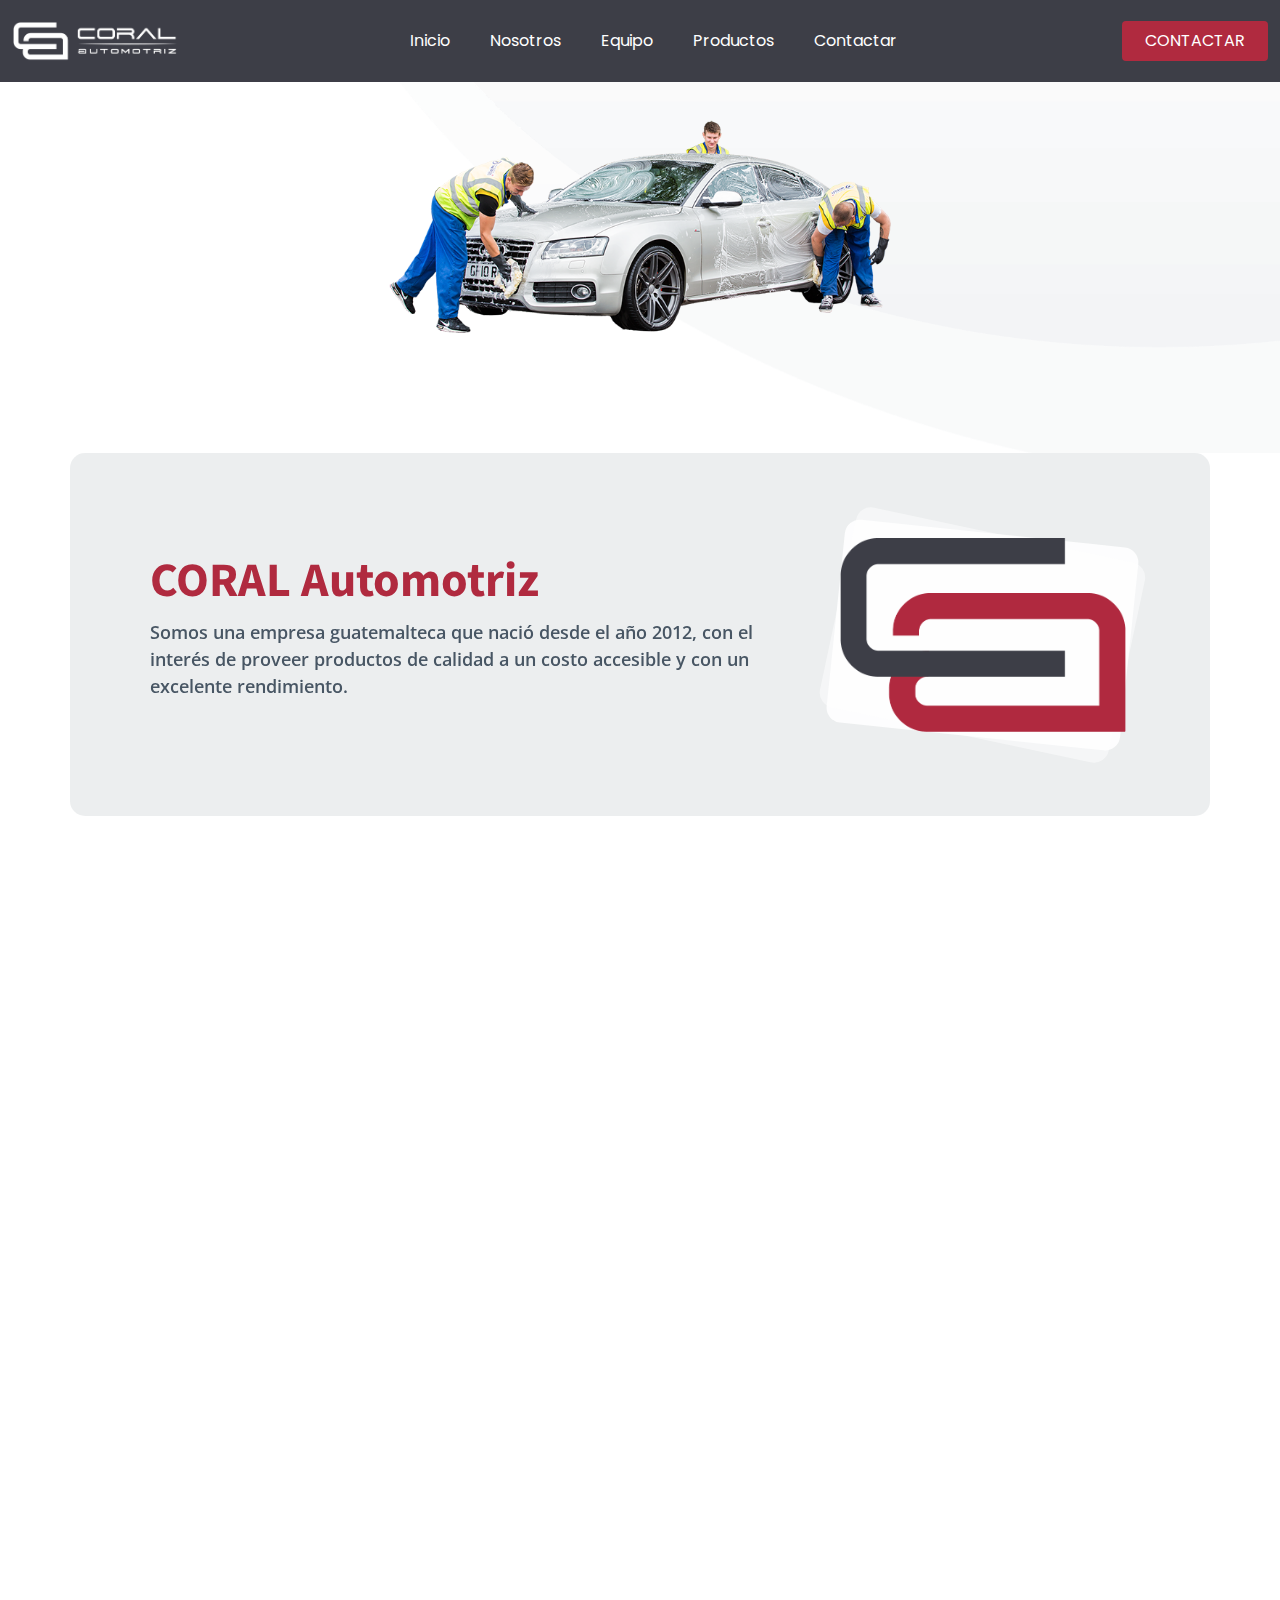
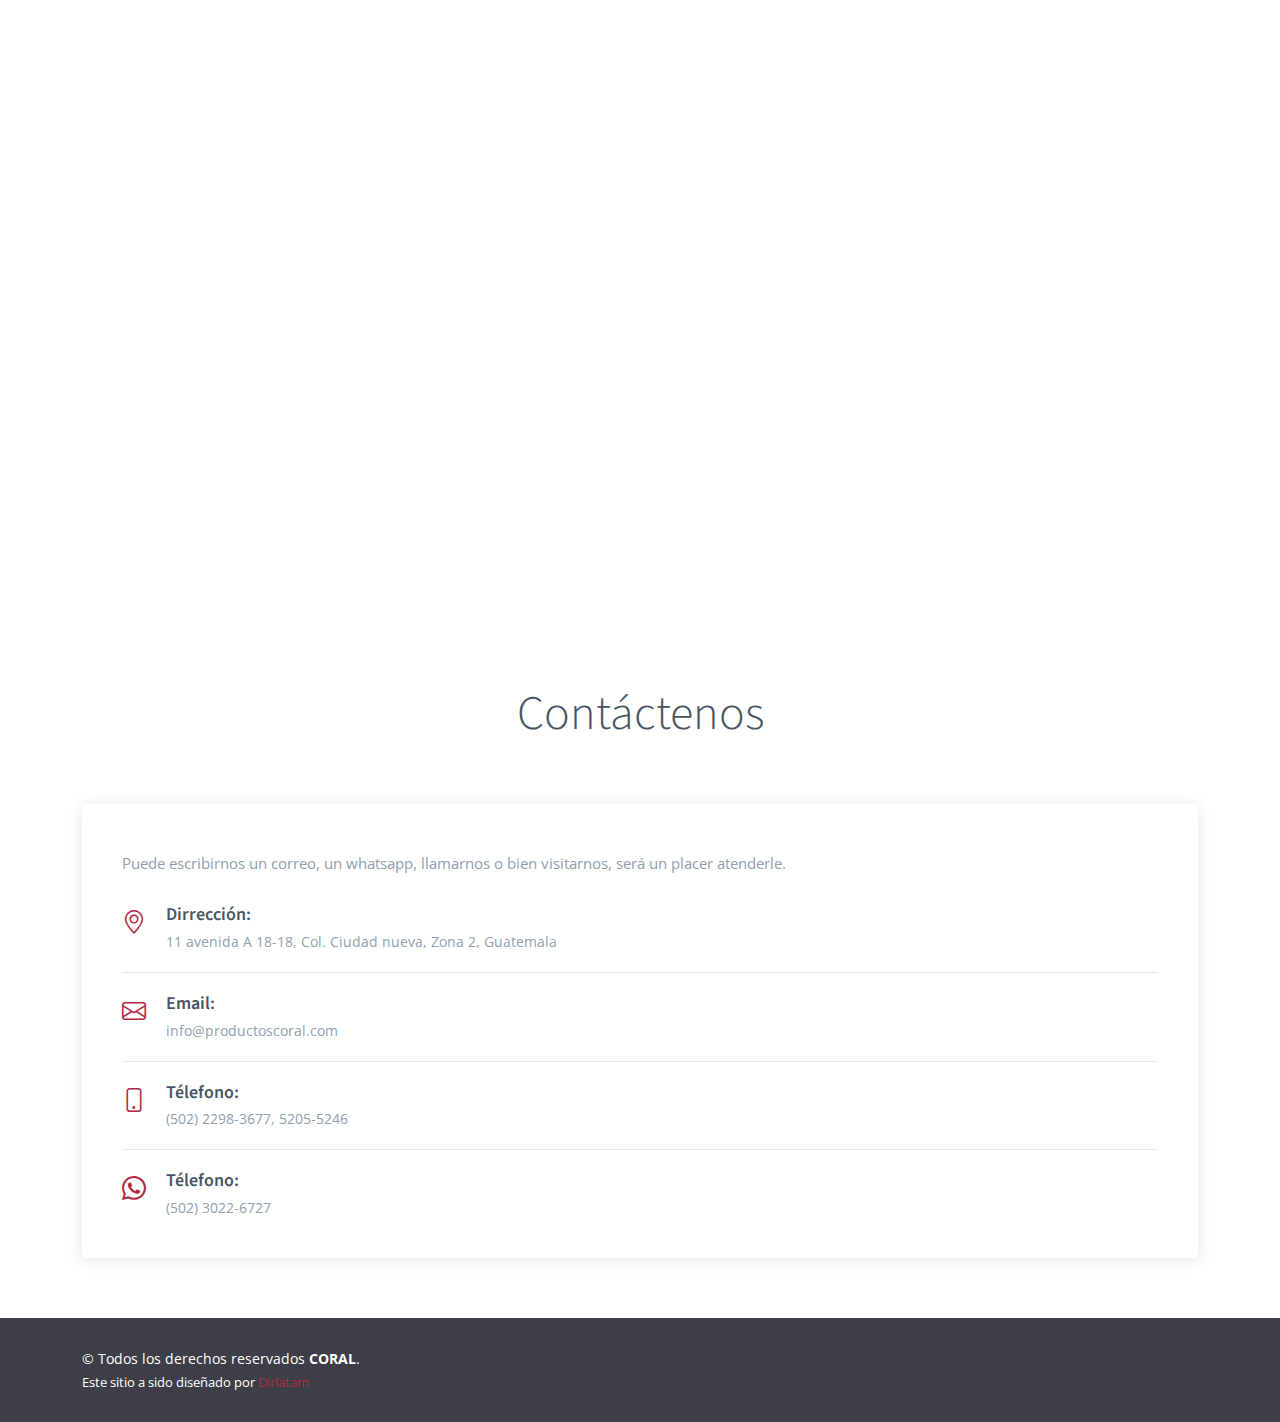
==== commit c5b25480: "portada" ====
--- a/index.html
+++ b/index.html
@@ -10,7 +10,7 @@
     <meta content="" name="keywords">
 
     <!-- Favicons -->
-    <link href="assets/img/Artboard 26 copy 20.png" rel="icon">
+    <link href="assets/img/corallogo.png" rel="icon">
     <link href="assets/img/apple-touch-icon.png" rel="apple-touch-icon">
 
     <!-- Google Fonts -->
@@ -68,7 +68,7 @@
 
     <section id="hero-animated" class="hero-animated d-flex align-items-center">
         <div class="container d-flex flex-column justify-content-center align-items-center text-center position-relative" data-aos="zoom-out">
-            <img src="assets/img/kindpng_613884.png" class="img-fluid animated">
+            <img src="assets/img/carportada.png" class="img-fluid animated">
             <!-- <h2>Bienvenido a <span>CORAL</span></h2> -->
         </div>
     </section>
--- a/assets/css/main.css
+++ b/assets/css/main.css
@@ -52,7 +52,7 @@
 #preloader:after {
   content: "";
   position: absolute;
-  border: 4px solid var(--color-primary);
+  border: 4px solid #b02a3f;
   border-radius: 50%;
   -webkit-animation: animate-preloader 2s cubic-bezier(0, 0.2, 0.8, 1) infinite;
   animation: animate-preloader 2s cubic-bezier(0, 0.2, 0.8, 1) infinite;
@@ -356,7 +356,7 @@
   .navbar .active,
   .navbar .active:focus,
   .navbar li:hover>a {
-    color: #b02a3f;
+    color: white;
   }
 
   .navbar .dropdown a:hover:before,
